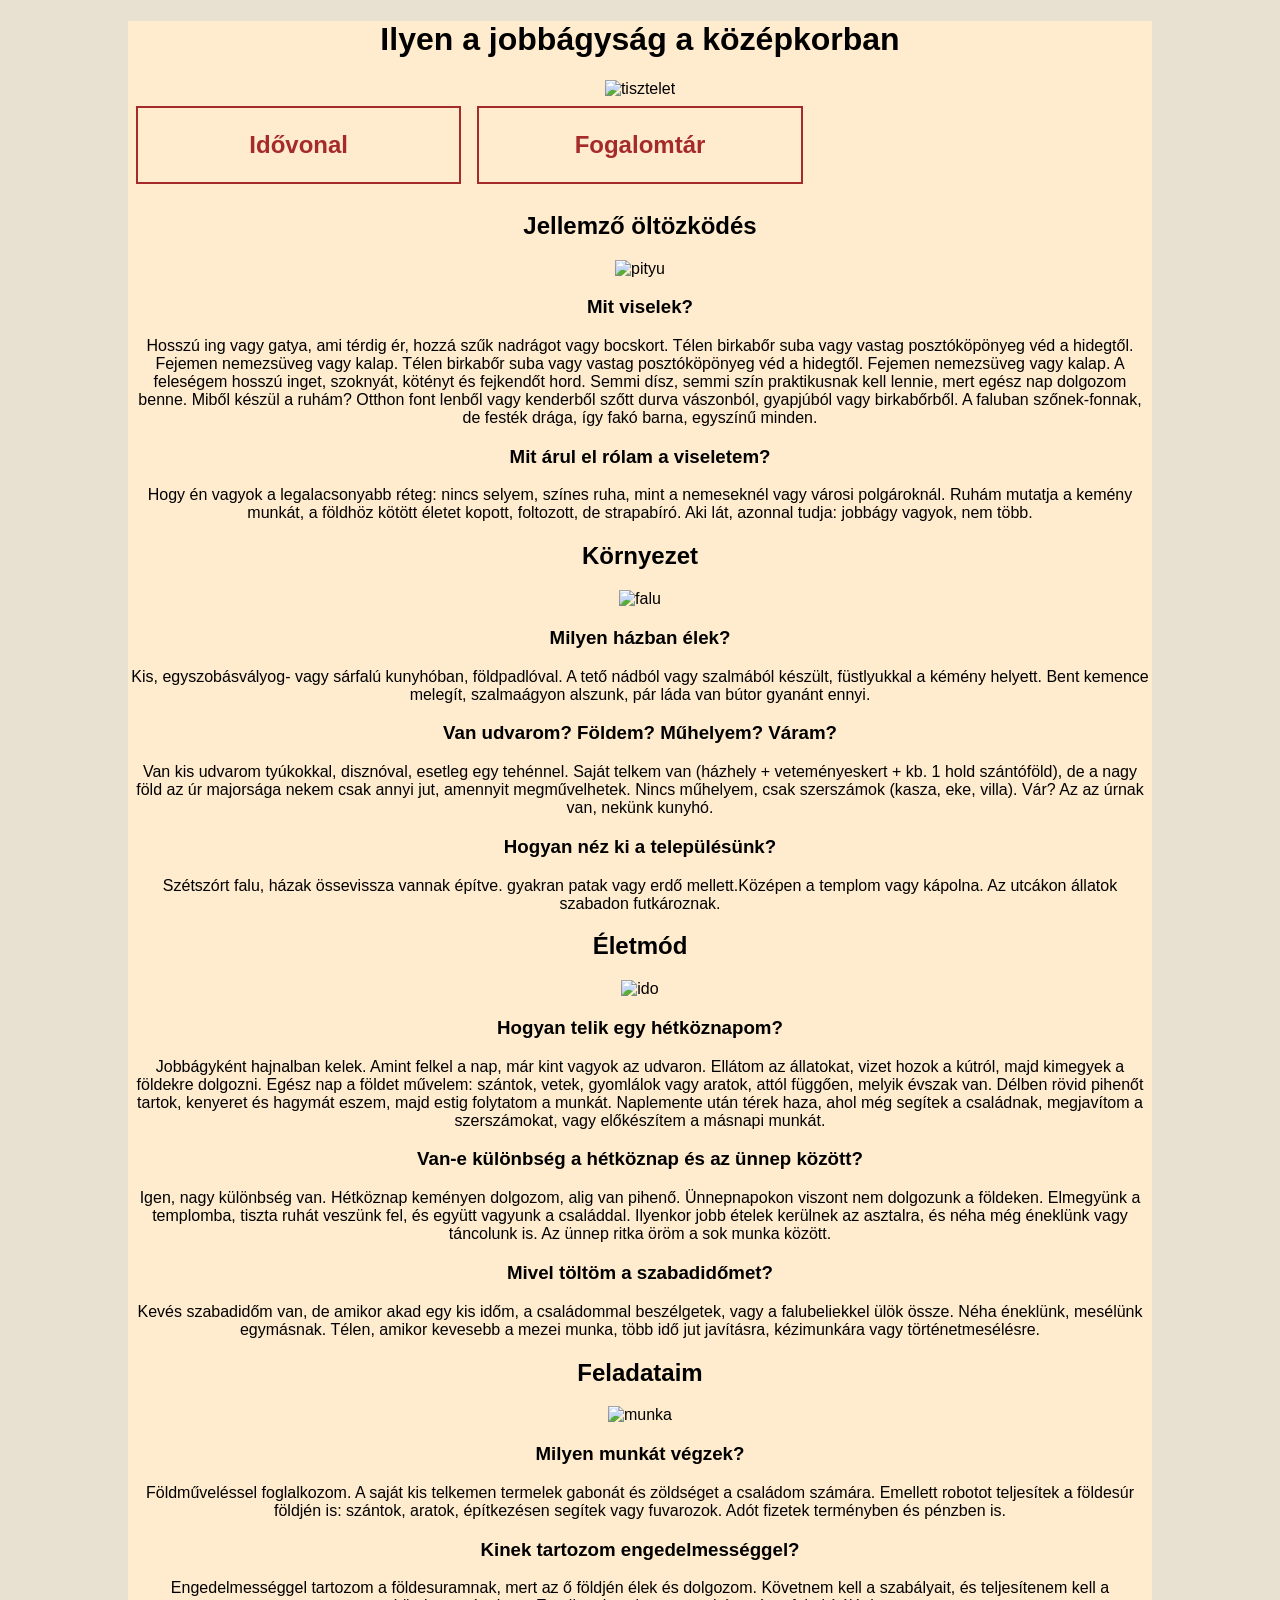
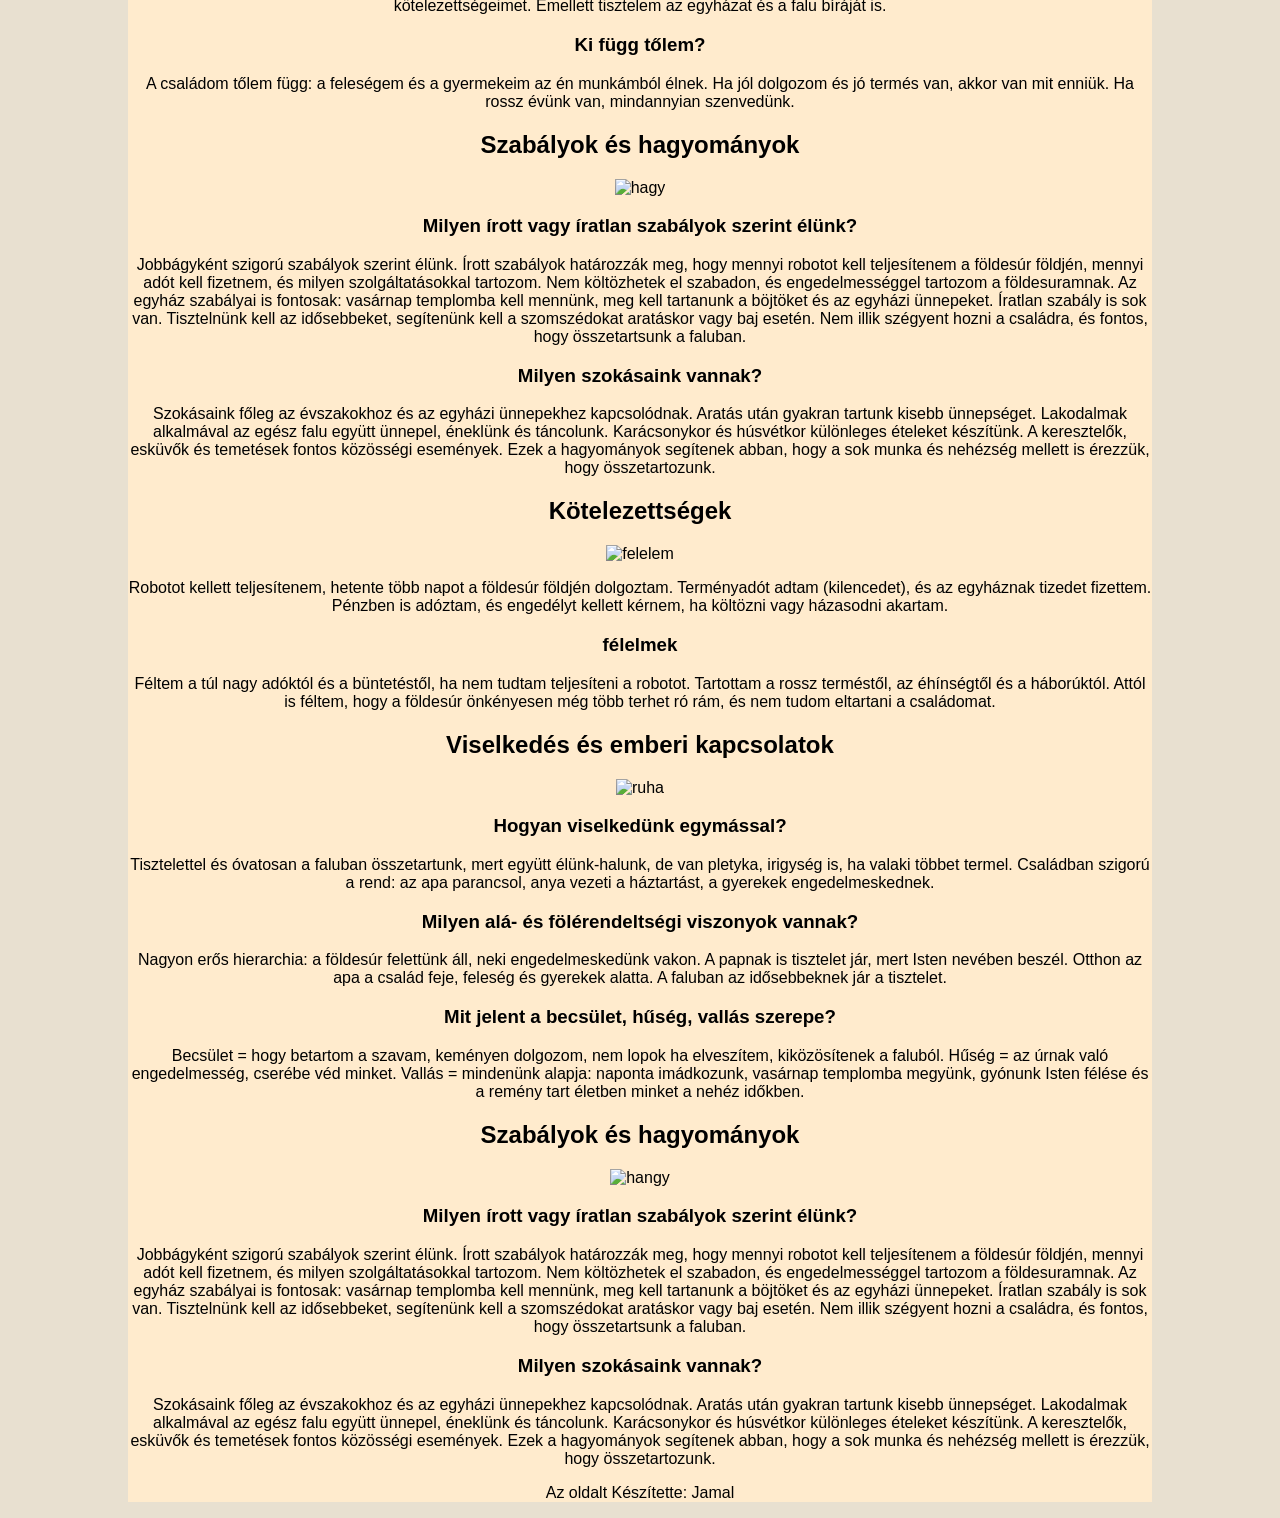
==== index.html @ 69185ce2 "uhuh" ====
<!doctype html>
<html lang="hu">
  <head>
    <meta charset="UTF-8" />
    <meta name="viewport" content="width=device-width, initial-scale=1.0" />
    <title>AndorDorianJamalcsopi</title>
    <link rel="stylesheet" href="menu.css" />
    <link rel="stylesheet" href="formazasok.css" />
    <link rel="stylesheet" href="elrendezes.css" />
  </head>
  <body>
    <main>
      <header>
        <h1>Ilyen a jobbágyság a középkorban</h1>
        <img src="Dorian.kepek/középkori.tisztelet.jpg" alt="tisztelet" />
      </header>
      <nav>
        <a href="idovonal.html">
          <h1>Idővonal</h1>
        </a>
        <a href="fogalomtar.html">
          <h1>Fogalomtár</h1>
        </a>
      </nav>
      <article>
        <div class="Jellemzo oltozkodos">
          <h2>Jellemző öltözködés</h2>
          <div class="viselet_elrend">
            <div class="img">
              <img src="Andor.kepek/Andor.kepek/jobbagy.ruha.png" alt="pityu" />
            </div>
            <div class="szoveg">
              <h3>Mit viselek?</h3>
              <p>
                Hosszú ing vagy gatya, ami térdig ér, hozzá szűk nadrágot vagy
                bocskort. Télen birkabőr suba vagy vastag posztóköpönyeg véd a
                hidegtől. Fejemen nemezsüveg vagy kalap. Télen birkabőr suba
                vagy vastag posztóköpönyeg véd a hidegtől. Fejemen nemezsüveg
                vagy kalap. A feleségem hosszú inget, szoknyát, kötényt és
                fejkendőt hord. Semmi dísz, semmi szín praktikusnak kell lennie,
                mert egész nap dolgozom benne. Miből készül a ruhám? Otthon font
                lenből vagy kenderből szőtt durva vászonból, gyapjúból vagy
                birkabőrből. A faluban szőnek-fonnak, de festék drága, így fakó
                barna, egyszínű minden.
              </p>
              <h3>Mit árul el rólam a viseletem?</h3>
              <p>
                Hogy én vagyok a legalacsonyabb réteg: nincs selyem, színes
                ruha, mint a nemeseknél vagy városi polgároknál. Ruhám mutatja a
                kemény munkát, a földhöz kötött életet kopott, foltozott, de
                strapabíró. Aki lát, azonnal tudja: jobbágy vagyok, nem több.
              </p>
            </div>
          </div>
        </div>
        <div class="Kornyezet">
          <h2>Környezet</h2>
          <div class="kornyezet_elrend">
            <div class="img">
              <img
                src="Andor.kepek/Andor.kepek/középkori.falu.png"
                alt="falu"
              />
            </div>
            <div class="szoveg">
              <h3>Milyen házban élek?</h3>
              <p>
                Kis, egyszobásvályog- vagy sárfalú kunyhóban, földpadlóval. A
                tető nádból vagy szalmából készült, füstlyukkal a kémény
                helyett. Bent kemence melegít, szalmaágyon alszunk, pár láda van
                bútor gyanánt ennyi.
              </p>
              <h3>Van udvarom? Földem? Műhelyem? Váram?</h3>
              <p>
                Van kis udvarom tyúkokkal, disznóval, esetleg egy tehénnel.
                Saját telkem van (házhely + veteményeskert + kb. 1 hold
                szántóföld), de a nagy föld az úr majorsága nekem csak annyi
                jut, amennyit megművelhetek. Nincs műhelyem, csak szerszámok
                (kasza, eke, villa). Vár? Az az úrnak van, nekünk kunyhó.
              </p>
              <h3>Hogyan néz ki a településünk?</h3>
              <p>
                Szétszórt falu, házak össevissza vannak építve. gyakran patak
                vagy erdő mellett.Középen a templom vagy kápolna. Az utcákon
                állatok szabadon futkároznak.
              </p>
            </div>
          </div>
        </div>

        <div class="eletmod">
          <h2>Életmód</h2>

          <div class="elet_elrend">
            <div class="img">
              <img src="Jamal.kepek/szabadido.jpg" alt="ido" />
            </div>
            <div class="szoveg">
              <h3>Hogyan telik egy hétköznapom?</h3>
              <p>
                Jobbágyként hajnalban kelek. Amint felkel a nap, már kint vagyok
                az udvaron. Ellátom az állatokat, vizet hozok a kútról, majd
                kimegyek a földekre dolgozni. Egész nap a földet művelem:
                szántok, vetek, gyomlálok vagy aratok, attól függően, melyik
                évszak van. Délben rövid pihenőt tartok, kenyeret és hagymát
                eszem, majd estig folytatom a munkát. Naplemente után térek
                haza, ahol még segítek a családnak, megjavítom a szerszámokat,
                vagy előkészítem a másnapi munkát.
              </p>

              <h3>Van-e különbség a hétköznap és az ünnep között?</h3>
              <p>
                Igen, nagy különbség van. Hétköznap keményen dolgozom, alig van
                pihenő. Ünnepnapokon viszont nem dolgozunk a földeken. Elmegyünk
                a templomba, tiszta ruhát veszünk fel, és együtt vagyunk a
                családdal. Ilyenkor jobb ételek kerülnek az asztalra, és néha
                még éneklünk vagy táncolunk is. Az ünnep ritka öröm a sok munka
                között.
              </p>
              <h3>Mivel töltöm a szabadidőmet?</h3>
              <p>
                Kevés szabadidőm van, de amikor akad egy kis időm, a családommal
                beszélgetek, vagy a falubeliekkel ülök össze. Néha éneklünk,
                mesélünk egymásnak. Télen, amikor kevesebb a mezei munka, több
                idő jut javításra, kézimunkára vagy történetmesélésre.
              </p>
            </div>
          </div>
        </div>
        <div class="Feladataim">
          <h2>Feladataim</h2>
          <div class="feladat_elrend">
            <div class="img">
              <img src="Jamal.kepek/munka.jpg" alt="munka" />
            </div>
            <div class="szoveg">
              <h3>Milyen munkát végzek?</h3>
              <p>
                Földműveléssel foglalkozom. A saját kis telkemen termelek
                gabonát és zöldséget a családom számára. Emellett robotot
                teljesítek a földesúr földjén is: szántok, aratok, építkezésen
                segítek vagy fuvarozok. Adót fizetek terményben és pénzben is.
              </p>
              <h3>Kinek tartozom engedelmességgel?</h3>
              <p>
                Engedelmességgel tartozom a földesuramnak, mert az ő földjén
                élek és dolgozom. Követnem kell a szabályait, és teljesítenem
                kell a kötelezettségeimet. Emellett tisztelem az egyházat és a
                falu bíráját is.
              </p>
              <h3>Ki függ tőlem?</h3>
              <p>
                A családom tőlem függ: a feleségem és a gyermekeim az én
                munkámból élnek. Ha jól dolgozom és jó termés van, akkor van mit
                enniük. Ha rossz évünk van, mindannyian szenvedünk.
              </p>
            </div>
          </div>
        </div>
        <div class="Unnepek">
          <h2>Szabályok és hagyományok</h2>
          <div class="unnep_elrend">
            <div class="img">
              <img src="Jamal.kepek/unnepihagyomány.jpg" alt="hagy" />
            </div>
            <div class="szoveg">
              <h3>Milyen írott vagy íratlan szabályok szerint élünk?</h3>
              <p>
                Jobbágyként szigorú szabályok szerint élünk. Írott szabályok
                határozzák meg, hogy mennyi robotot kell teljesítenem a földesúr
                földjén, mennyi adót kell fizetnem, és milyen szolgáltatásokkal
                tartozom. Nem költözhetek el szabadon, és engedelmességgel
                tartozom a földesuramnak. Az egyház szabályai is fontosak:
                vasárnap templomba kell mennünk, meg kell tartanunk a böjtöket
                és az egyházi ünnepeket. Íratlan szabály is sok van. Tisztelnünk
                kell az idősebbeket, segítenünk kell a szomszédokat aratáskor
                vagy baj esetén. Nem illik szégyent hozni a családra, és fontos,
                hogy összetartsunk a faluban.
              </p>
              <h3>Milyen szokásaink vannak?</h3>
              <p>
                Szokásaink főleg az évszakokhoz és az egyházi ünnepekhez
                kapcsolódnak. Aratás után gyakran tartunk kisebb ünnepséget.
                Lakodalmak alkalmával az egész falu együtt ünnepel, éneklünk és
                táncolunk. Karácsonykor és húsvétkor különleges ételeket
                készítünk. A keresztelők, esküvők és temetések fontos közösségi
                események. Ezek a hagyományok segítenek abban, hogy a sok munka
                és nehézség mellett is érezzük, hogy összetartozunk.
              </p>
            </div>
          </div>
        </div>
        <div class="Kotelezettsegek es felelmek">
          <h2>Kötelezettségek</h2>
          <div class="kotelezet_elrend">
            <div class="img">
              <img src="Dorian.kepek/felelem2.png" alt="felelem" />
            </div>
            <div class="szoveg">
              <p>
                Robotot kellett teljesítenem, hetente több napot a földesúr
                földjén dolgoztam. Terményadót adtam (kilencedet), és az
                egyháznak tizedet fizettem. Pénzben is adóztam, és engedélyt
                kellett kérnem, ha költözni vagy házasodni akartam.
              </p>
              <h3>félelmek</h3>
              <p>
                Féltem a túl nagy adóktól és a büntetéstől, ha nem tudtam
                teljesíteni a robotot. Tartottam a rossz terméstől, az
                éhínségtől és a háborúktól. Attól is féltem, hogy a földesúr
                önkényesen még több terhet ró rám, és nem tudom eltartani a
                családomat.
              </p>
            </div>
          </div>
        </div>
        <div class="Viselkedes es emberi kapcsolatok">
          <h2>Viselkedés és emberi kapcsolatok</h2>
          <div class="viselet_elrend">
            <div class="img">
              <img src="Andor.kepek/Andor.kepek/" alt="ruha" />
            </div>
            <div class="szoveg">
              <h3>Hogyan viselkedünk egymással?</h3>
              <p>
                Tisztelettel és óvatosan a faluban összetartunk, mert együtt
                élünk-halunk, de van pletyka, irigység is, ha valaki többet
                termel. Családban szigorú a rend: az apa parancsol, anya vezeti
                a háztartást, a gyerekek engedelmeskednek.
              </p>
              <h3>Milyen alá- és fölérendeltségi viszonyok vannak?</h3>
              <p>
                Nagyon erős hierarchia: a földesúr felettünk áll, neki
                engedelmeskedünk vakon. A papnak is tisztelet jár, mert Isten
                nevében beszél. Otthon az apa a család feje, feleség és gyerekek
                alatta. A faluban az idősebbeknek jár a tisztelet.
              </p>
              <h3>Mit jelent a becsület, hűség, vallás szerepe?</h3>
              <p>
                Becsület = hogy betartom a szavam, keményen dolgozom, nem lopok
                ha elveszítem, kiközösítenek a faluból. Hűség = az úrnak való
                engedelmesség, cserébe véd minket. Vallás = mindenünk alapja:
                naponta imádkozunk, vasárnap templomba megyünk, gyónunk Isten
                félése és a remény tart életben minket a nehéz időkben.
              </p>
            </div>
          </div>
        </div>
        <div class="Szabalyok es hagyomanyok">
          <h2>Szabályok és hagyományok</h2>
          <div class="szabaly_elrend">
            <div class="img">
              <img src="Jamal.kepek/unnepihagyomány.jpg" alt="hangy" />
            </div>
            <div class="szoveg">
              <h3>Milyen írott vagy íratlan szabályok szerint élünk?</h3>
              <p>
                Jobbágyként szigorú szabályok szerint élünk. Írott szabályok
                határozzák meg, hogy mennyi robotot kell teljesítenem a földesúr
                földjén, mennyi adót kell fizetnem, és milyen szolgáltatásokkal
                tartozom. Nem költözhetek el szabadon, és engedelmességgel
                tartozom a földesuramnak. Az egyház szabályai is fontosak:
                vasárnap templomba kell mennünk, meg kell tartanunk a böjtöket
                és az egyházi ünnepeket. Íratlan szabály is sok van. Tisztelnünk
                kell az idősebbeket, segítenünk kell a szomszédokat aratáskor
                vagy baj esetén. Nem illik szégyent hozni a családra, és fontos,
                hogy összetartsunk a faluban.
              </p>
              <h3>Milyen szokásaink vannak?</h3>
              <p>
                Szokásaink főleg az évszakokhoz és az egyházi ünnepekhez
                kapcsolódnak. Aratás után gyakran tartunk kisebb ünnepséget.
                Lakodalmak alkalmával az egész falu együtt ünnepel, éneklünk és
                táncolunk. Karácsonykor és húsvétkor különleges ételeket
                készítünk. A keresztelők, esküvők és temetések fontos közösségi
                események. Ezek a hagyományok segítenek abban, hogy a sok munka
                és nehézség mellett is érezzük, hogy összetartozunk.
              </p>
            </div>
          </div>
        </div>
      </article>
      <footer>
        <p>Az oldalt Készítette: Jamal</p>
      </footer>
    </main>
  </body>
</html>
---- menu.css ----
/*  menüpontok és a navigáció formázása */
nav {
    display:grid;
    grid-template-columns: 1fr 1fr 1fr;
    border: 20px;
    margin: auto;
    border-radius: 15px;
}

a{border: 2px solid brown;
text-decoration: none;
margin: 8px;
color: brown;
padding: 3px;}
---- formazasok.css ----
main {
    background-color:blanchedalmond;
    font-family: Arial, Helvetica, sans-serif;
    border: 20px;
    text-align: center;
    max-width: 80%;
    margin: auto;
}


img {width: 80%;
max-width: 300px;}
---- elrendezes.css ----
* {
    box-sizing: border-box;
}

body {
    background: #e8e0d0;
    font-family: "Georgia", serif;
    margin: 0;
    padding: 0;
}

.container {
    width: 900px;
    margin: 20px auto;
    background: #efe4cf;
    border: 3px solid #a33;
    padding: 10px;
}

.header {
    text-align: center;
    border: 2px solid #a33;
    padding: 10px;
    margin-bottom: 10px;
}

.header h1 {
    font-size: 26px;
    margin: 10px 0;
}

.banner img {
    width: 100%;
    border: 2px solid #a33;
}

.nav {
    text-align: center;
    margin: 10px 0;
}

.nav a {
    margin: 0 15px;
    text-decoration: none;
    color: black;
    font-weight: bold;
}

.section {
    border: 2px solid #a33;
    padding: 10px;
    margin: 15px 0;
}

.section h2 {
    border: 2px solid #a33;
    padding: 5px;
    background: #f5ead6;
}

.content-box {
    display: flex;
    gap: 15px;
    border: 2px solid #a33;
    padding: 10px;
    margin-top: 10px;
}


.content-box img {
    width: 200px;
    border: 2px solid #a33;
}


.text {
    flex: 1;
    border: 2px solid #a33;
    padding: 10px;
    background: #f5ead6;
}

.footer {
    border: 2px solid #a33;
    padding: 5px;
    font-size: 12px;
}

img {
    margin: auto;
    border: 10px;
}
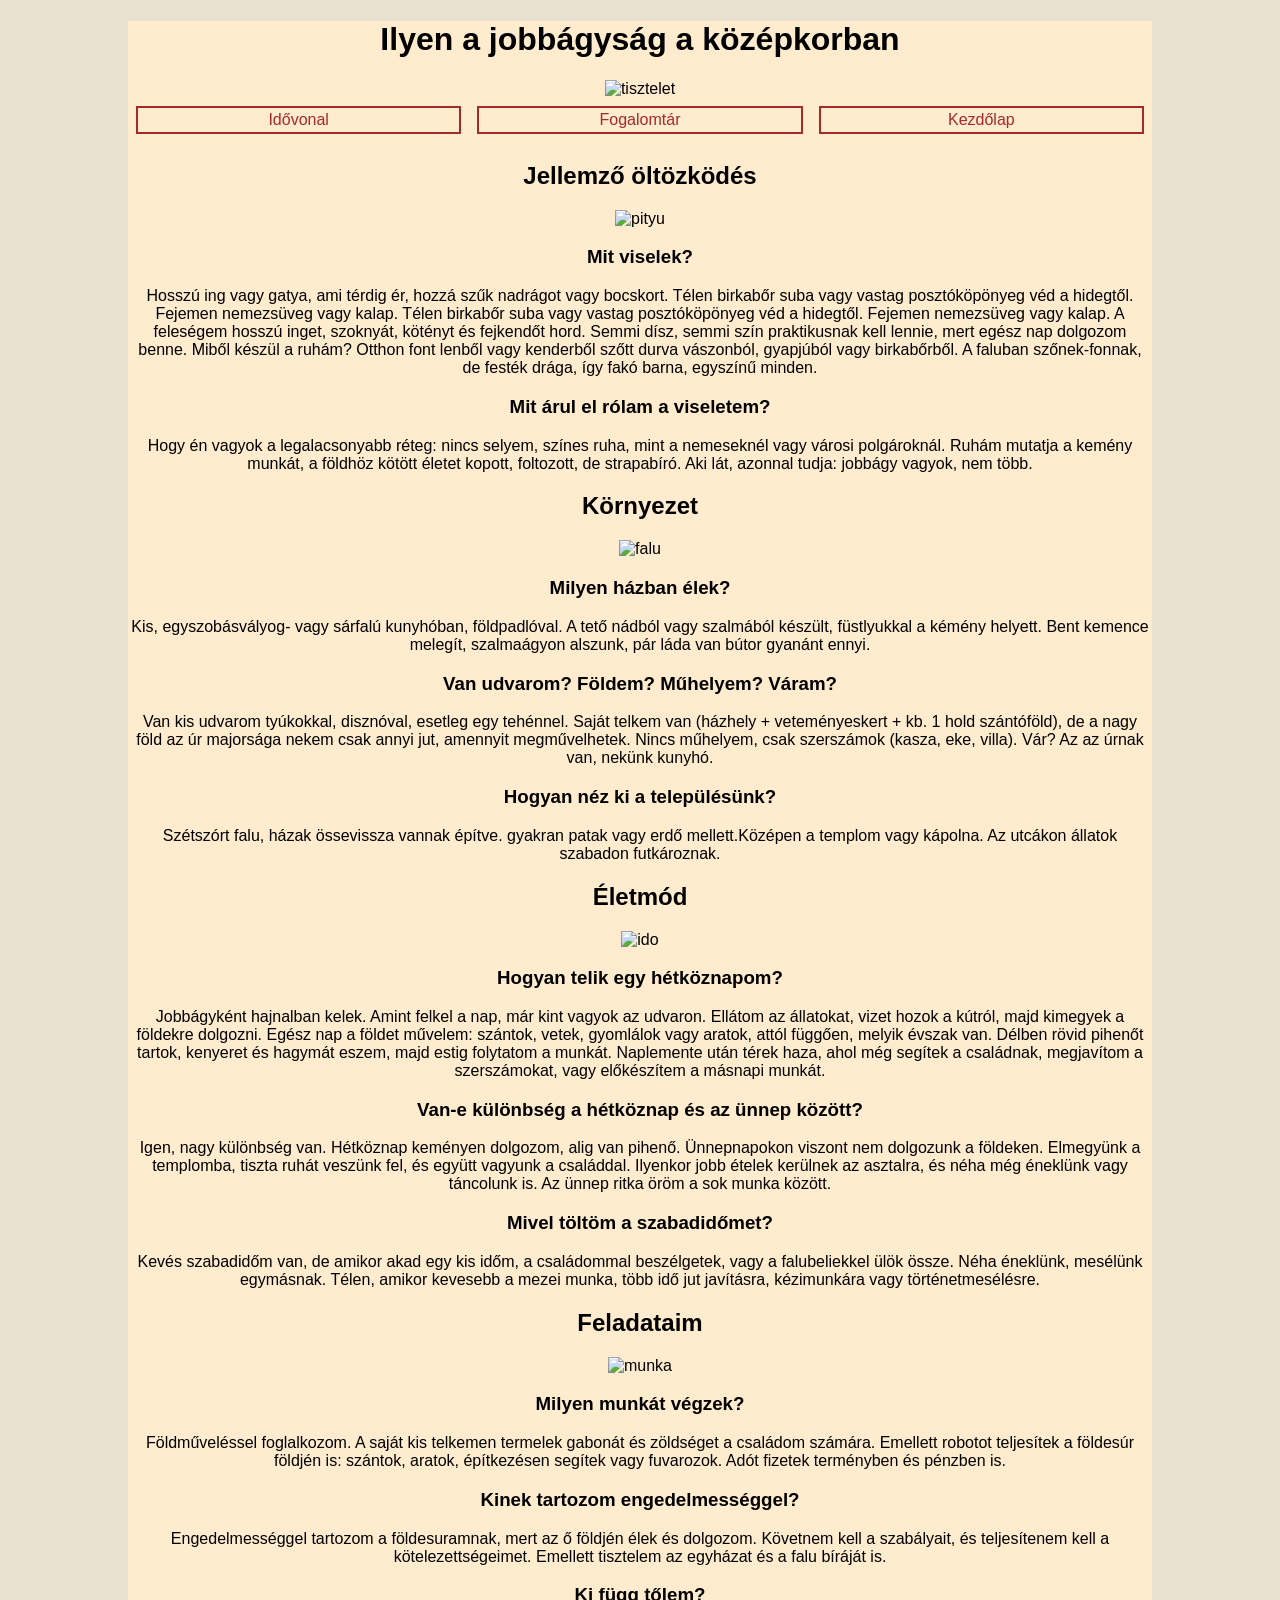
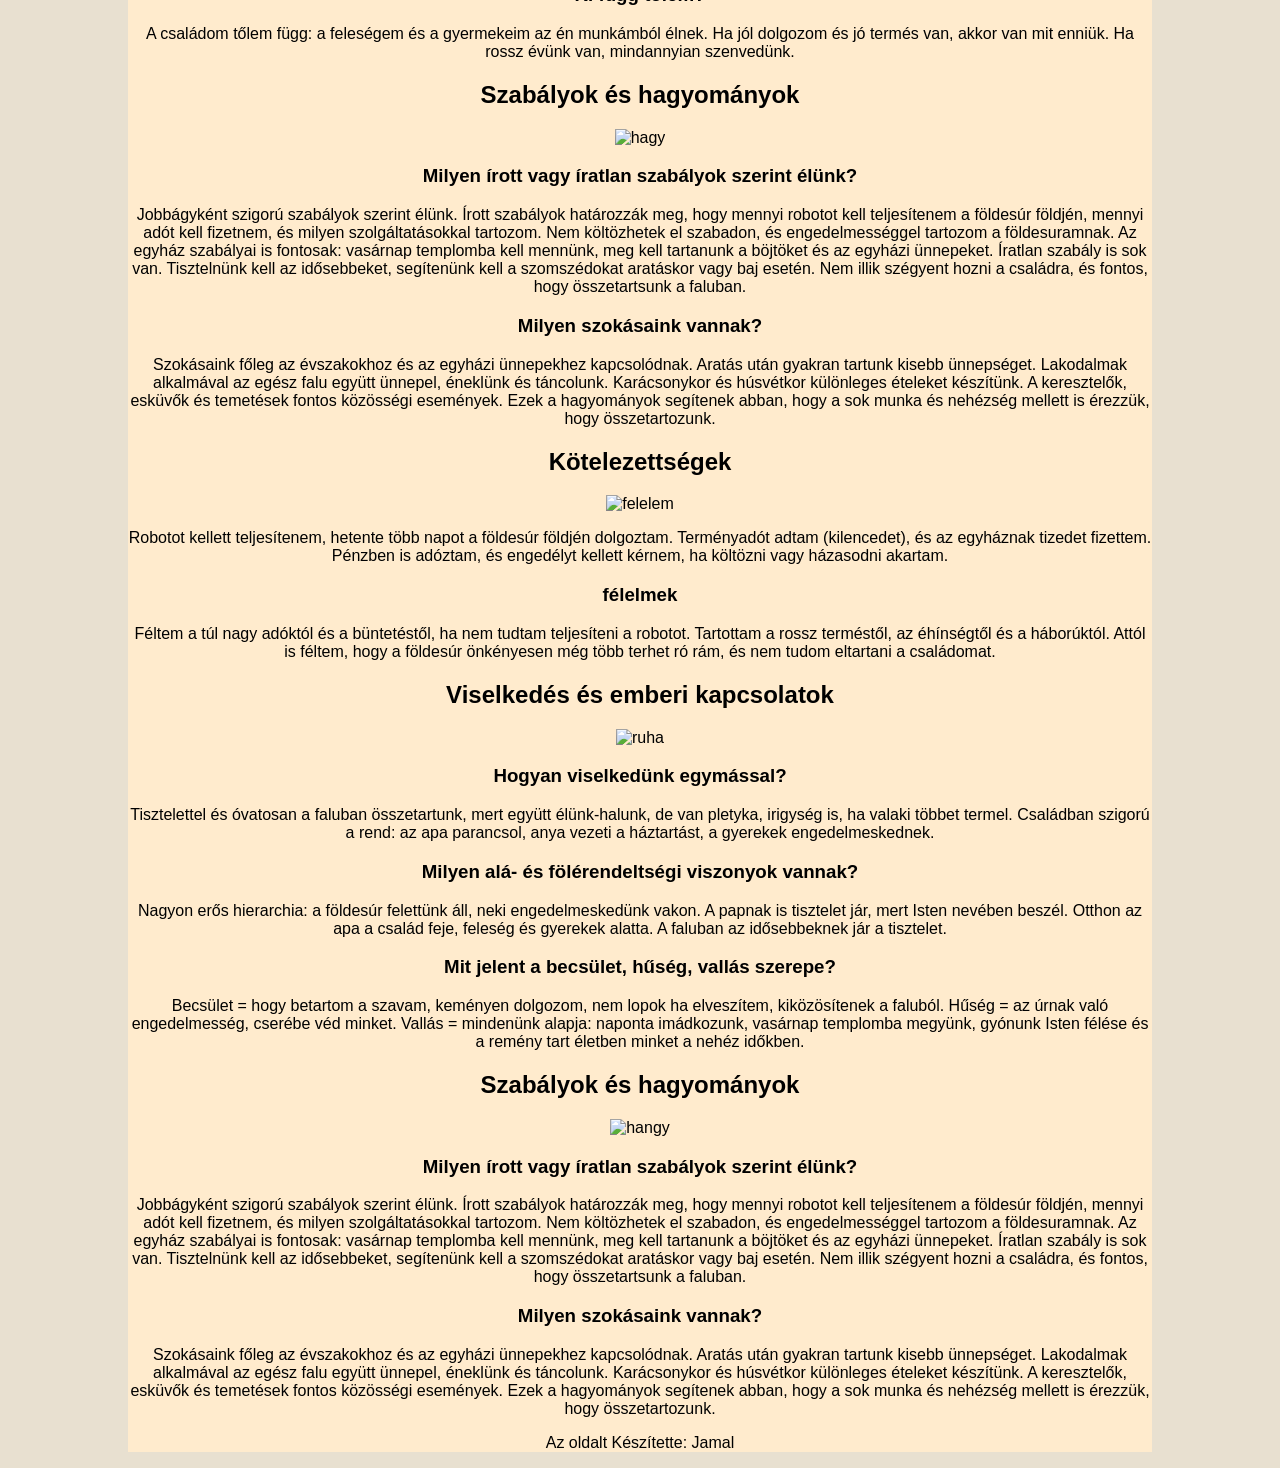
==== commit 21c7b46f: "Merge branch 'main' of https://github.com/andorvok/kozepkor_csoportmunka_9_2026" ====
--- a/index.html
+++ b/index.html
@@ -16,11 +16,12 @@
       </header>
       <nav>
         <a href="idovonal.html">
-          <h1>Idővonal</h1>
+          Idővonal
         </a>
         <a href="fogalomtar.html">
-          <h1>Fogalomtár</h1>
+          Fogalomtár
         </a>
+        <a href="index.html">Kezdőlap</a>
       </nav>
       <article>
         <div class="Jellemzo oltozkodos">
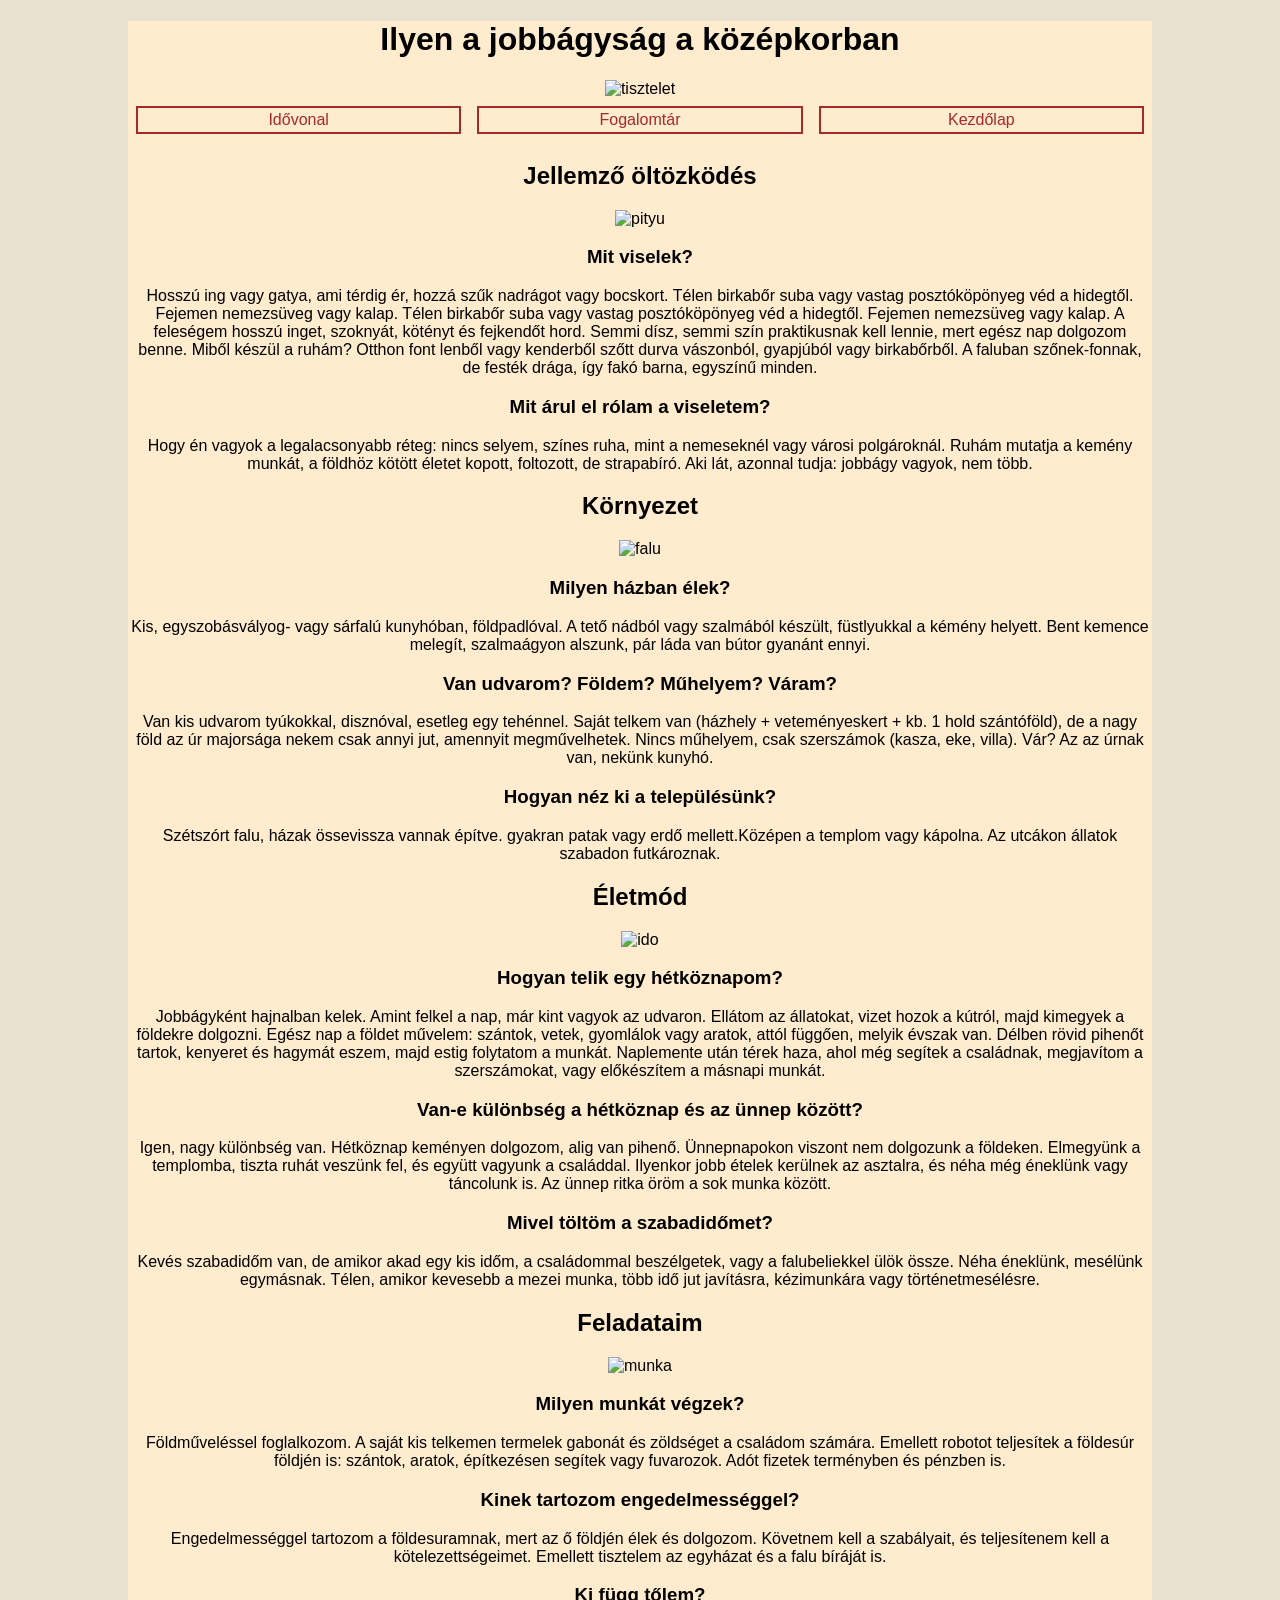
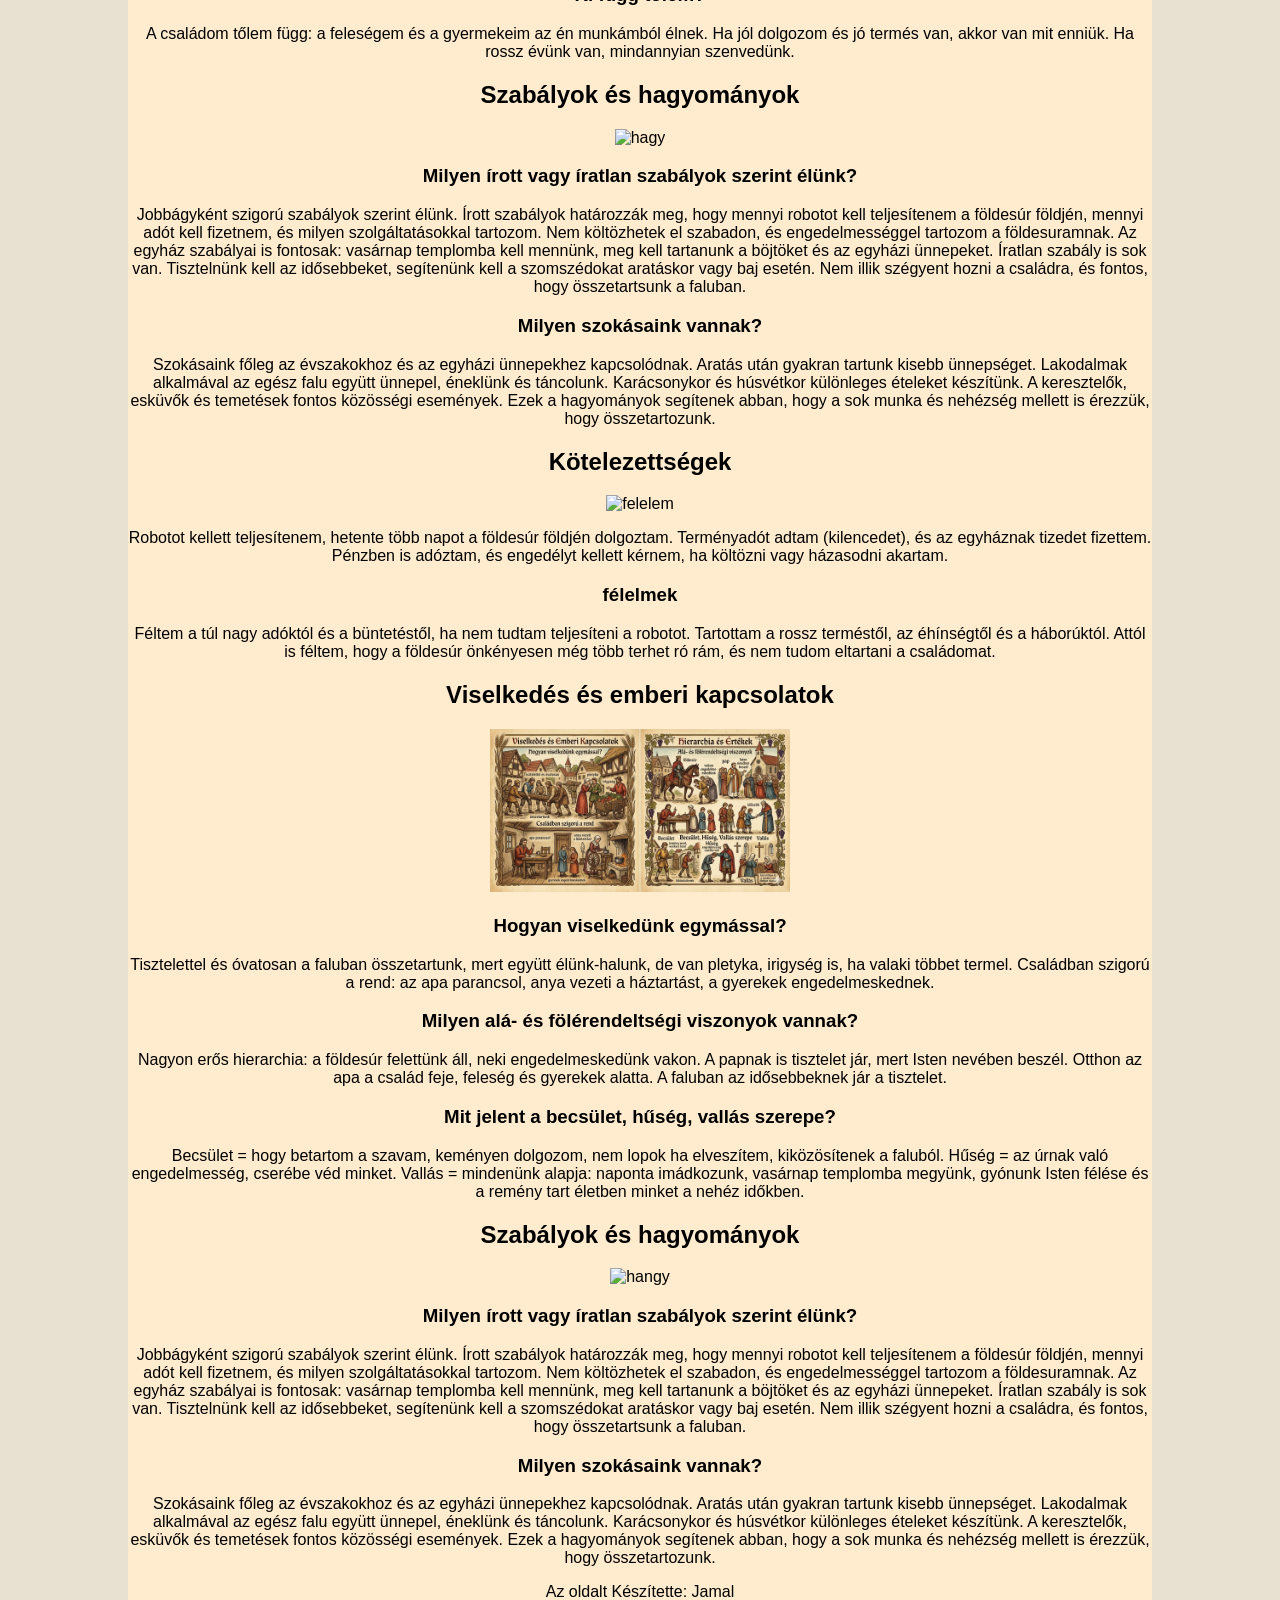
==== commit 4c1e286b: "kép változott" ====
--- a/index.html
+++ b/index.html
@@ -219,7 +219,7 @@
           <h2>Viselkedés és emberi kapcsolatok</h2>
           <div class="viselet_elrend">
             <div class="img">
-              <img src="Andor.kepek/Andor.kepek/" alt="ruha" />
+              <img src="Andor.kepek/Andor.kepek/unnamed.jpg" alt="social" />
             </div>
             <div class="szoveg">
               <h3>Hogyan viselkedünk egymással?</h3>
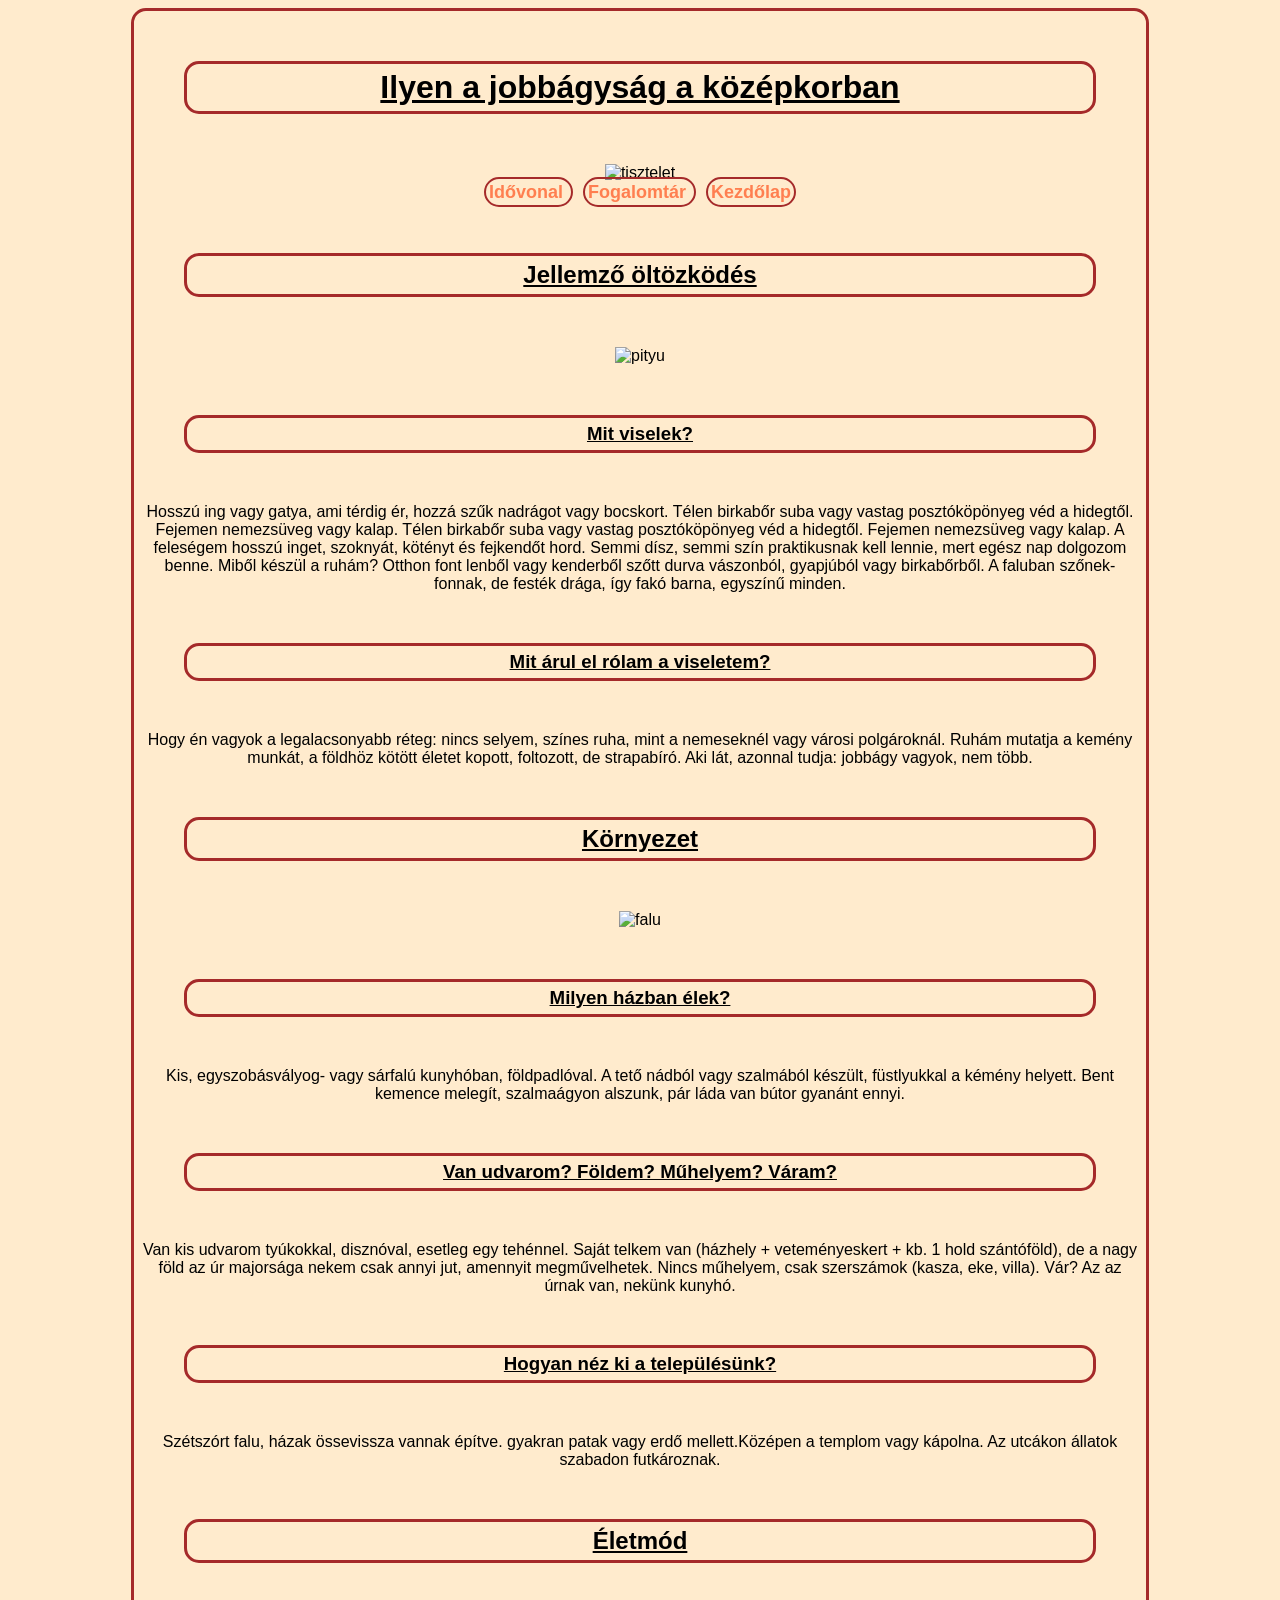
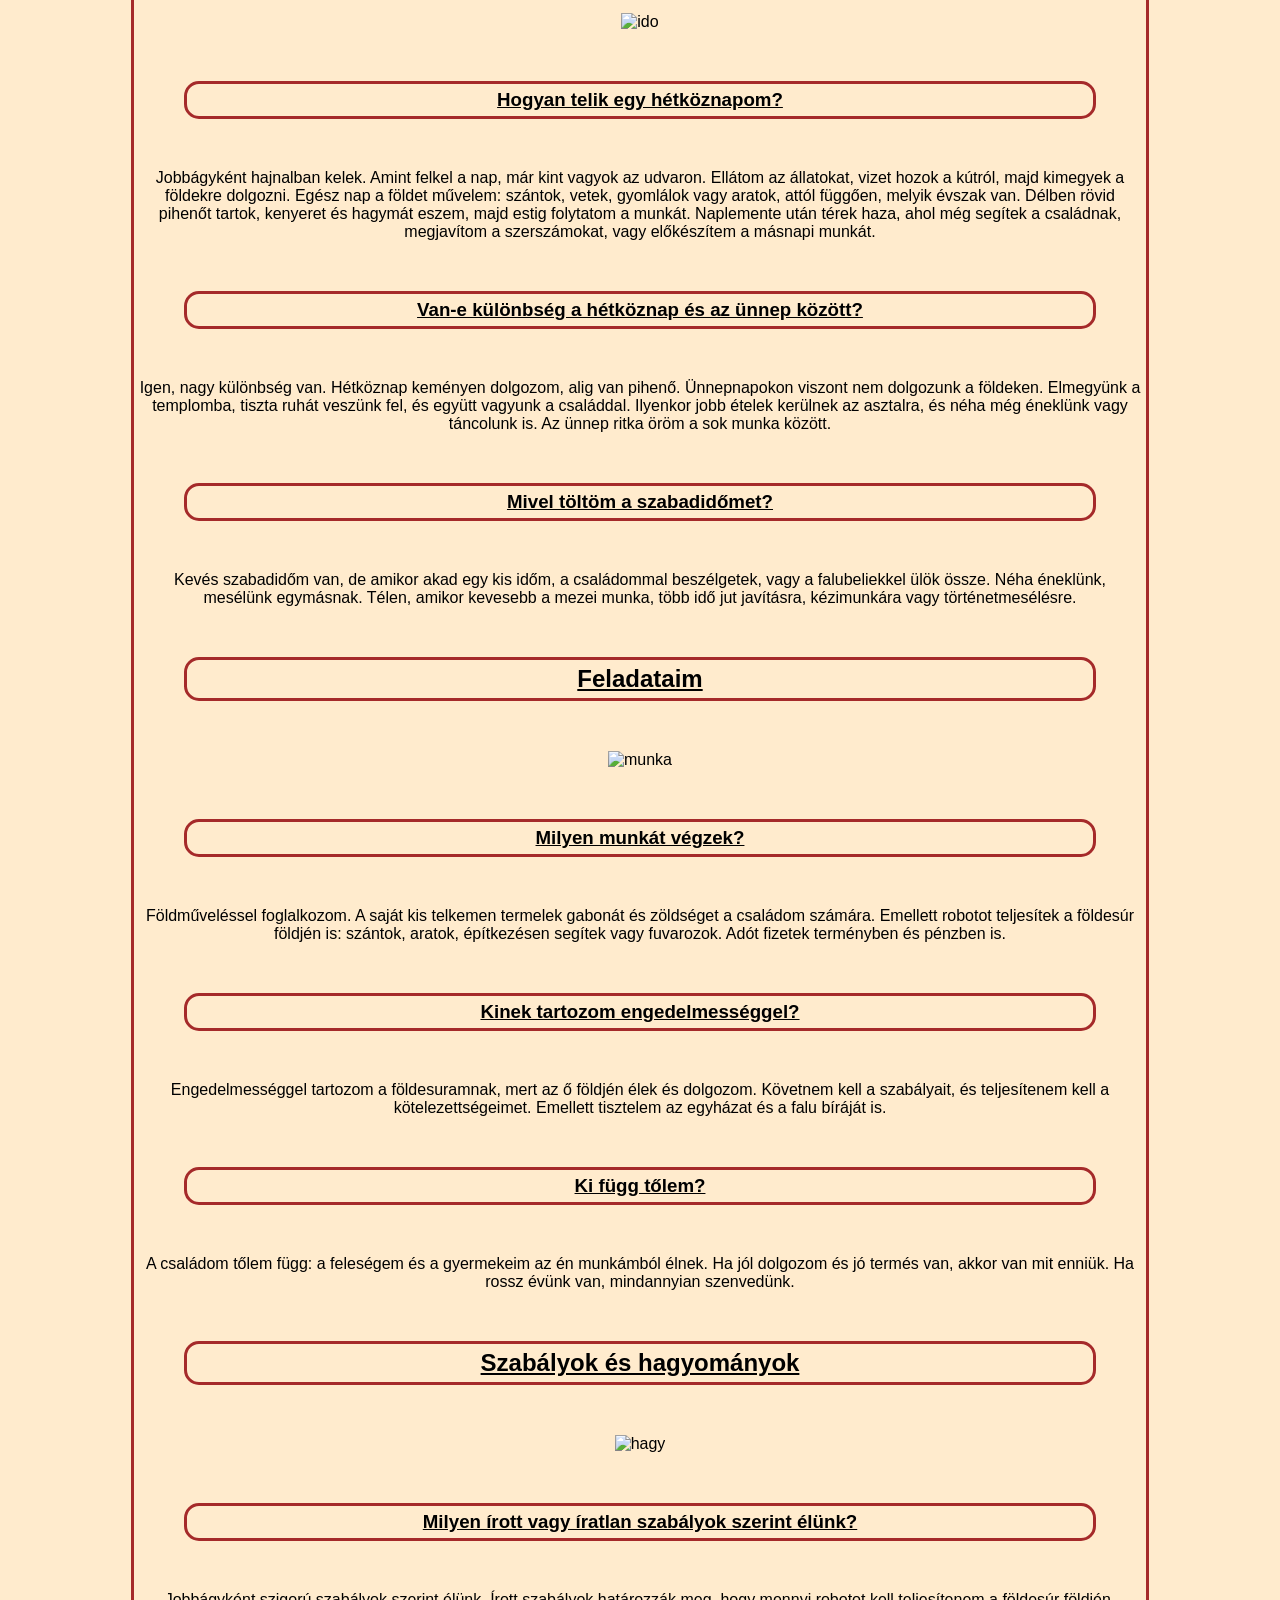
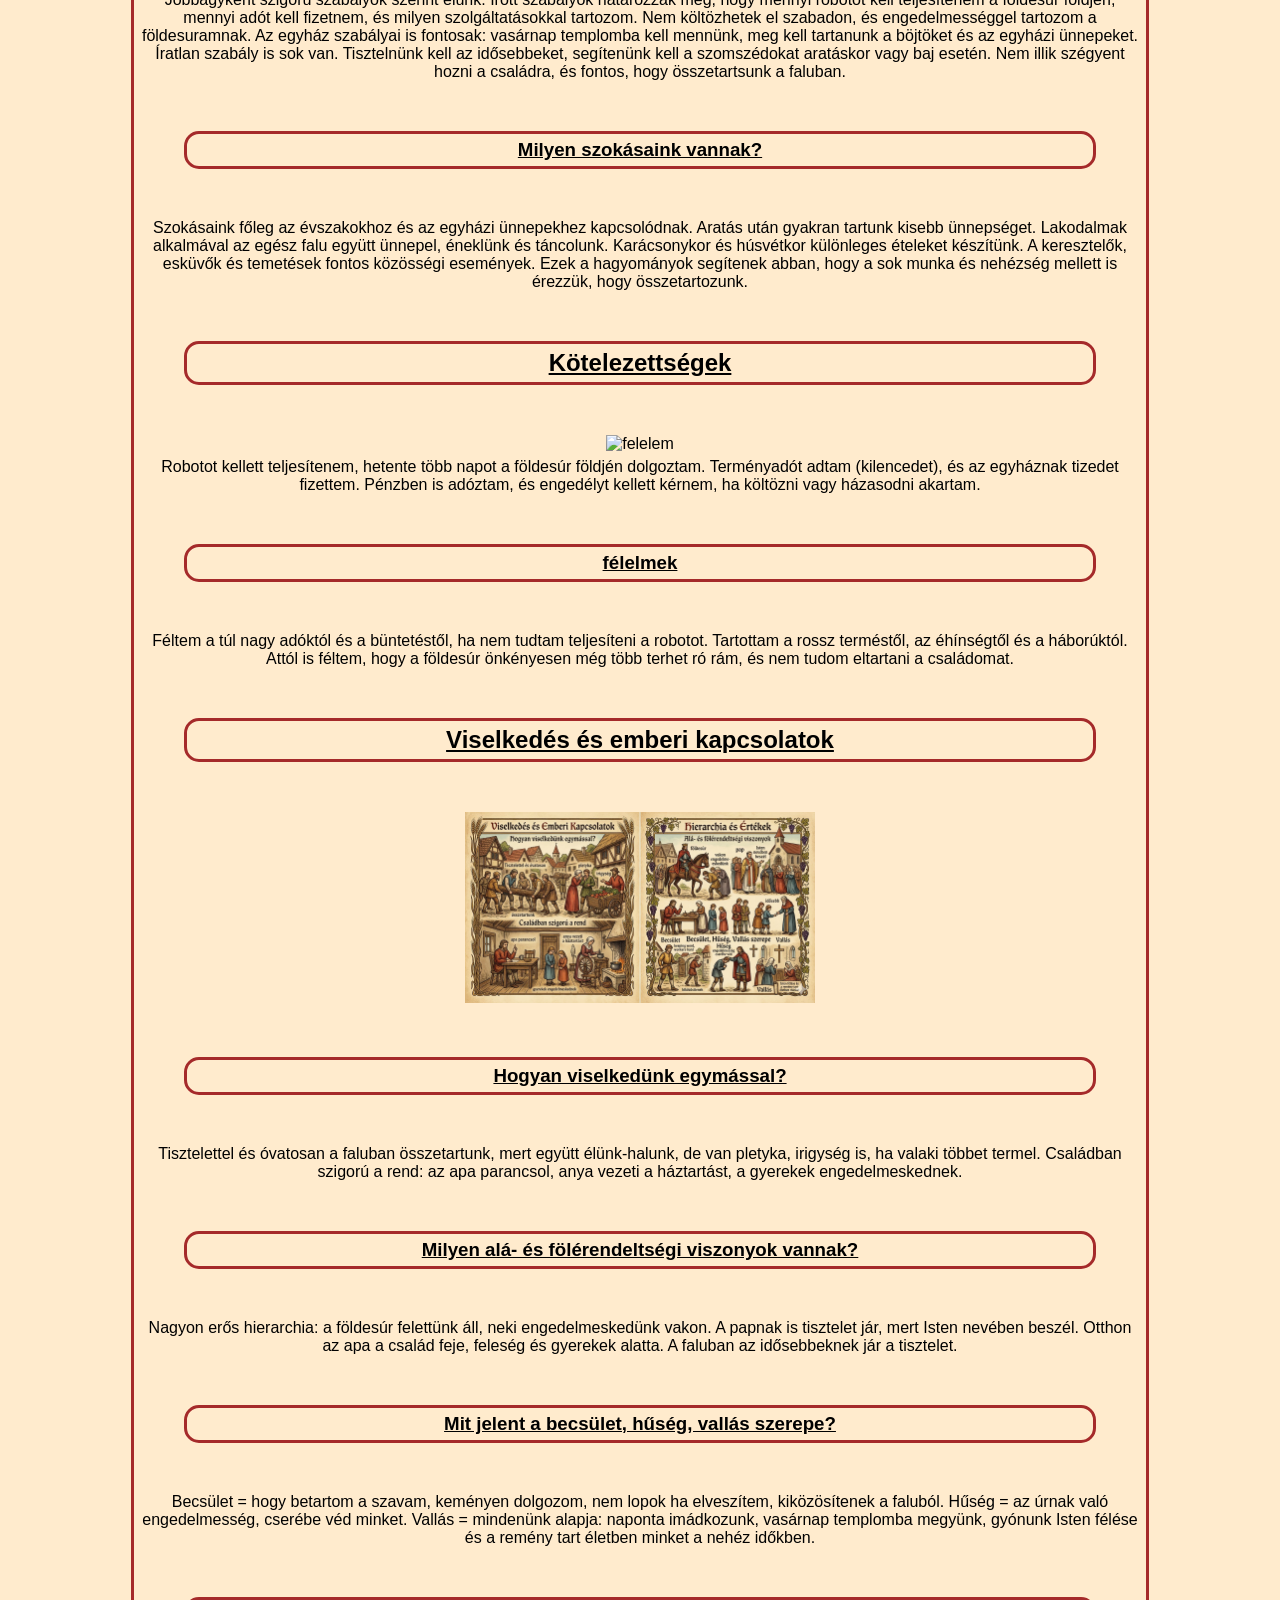
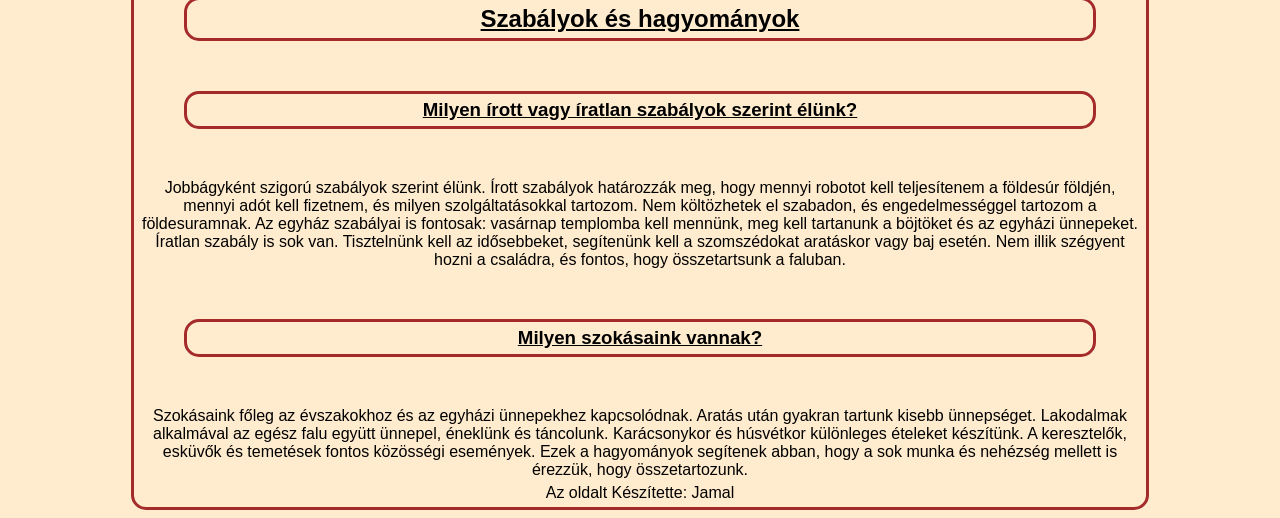
==== commit 40f76805: "sziasztok" ====
--- a/index.html
+++ b/index.html
@@ -251,7 +251,7 @@
           <h2>Szabályok és hagyományok</h2>
           <div class="szabaly_elrend">
             <div class="img">
-              <img src="Jamal.kepek/unnepihagyomány.jpg" alt="hangy" />
+            
             </div>
             <div class="szoveg">
               <h3>Milyen írott vagy íratlan szabályok szerint élünk?</h3>
--- a/menu.css
+++ b/menu.css
@@ -1,14 +1,13 @@
 /*  menüpontok és a navigáció formázása */
-nav {
-    display:grid;
-    grid-template-columns: 1fr 1fr 1fr;
-    border: 20px;
-    margin: auto;
-    border-radius: 15px;
-}
+    
+
 
 a{border: 2px solid brown;
 text-decoration: none;
-margin: 8px;
-color: brown;
-padding: 3px;}+margin: 5px;
+color:coral;
+padding: 3px;
+border-radius: 15px;
+font-size: large;
+font-family: 'Segoe UI', Tahoma, Geneva, Verdana, sans-serif;
+font-weight: bold;}
--- a/formazasok.css
+++ b/formazasok.css
@@ -1,16 +1,19 @@
 main {
     background-color:blanchedalmond;
-    font-family: Arial, Helvetica, sans-serif;
-    border: 20px;
+    font-family: 'Segoe UI', Tahoma, Geneva, Verdana, sans-serif;
+    border: 3px solid brown;
     text-align: center;
     max-width: 80%;
     margin: auto;
+    border-radius: 15px;
 }
 
+img {width: 80%;
+max-width: 350px;}
 
-img {width: 80%;
-max-width: 300px;}
+body{background-color: blanchedalmond;}
 
 
 
 
+
--- a/elrendezes.css
+++ b/elrendezes.css
@@ -1,92 +1,21 @@
-* {
-    box-sizing: border-box;
-}
+p{margin: 5px;
+font-family: Arial, Helvetica, sans-serif;}
 
-body {
-    background: #e8e0d0;
-    font-family: "Georgia", serif;
-    margin: 0;
-    padding: 0;
-}
+h1{text-decoration:underline;
+border:solid brown;
+margin:50px;
+padding:5px;
+border-radius: 15px;}
 
-.container {
-    width: 900px;
-    margin: 20px auto;
-    background: #efe4cf;
-    border: 3px solid #a33;
-    padding: 10px;
-}
+h2{text-decoration:underline;
+border:solid brown;
+margin:50px;
+padding:5px;
+border-radius: 15px;}
 
-.header {
-    text-align: center;
-    border: 2px solid #a33;
-    padding: 10px;
-    margin-bottom: 10px;
-}
-
-.header h1 {
-    font-size: 26px;
-    margin: 10px 0;
-}
-
-.banner img {
-    width: 100%;
-    border: 2px solid #a33;
-}
-
-.nav {
-    text-align: center;
-    margin: 10px 0;
-}
-
-.nav a {
-    margin: 0 15px;
-    text-decoration: none;
-    color: black;
-    font-weight: bold;
-}
-
-.section {
-    border: 2px solid #a33;
-    padding: 10px;
-    margin: 15px 0;
-}
-
-.section h2 {
-    border: 2px solid #a33;
-    padding: 5px;
-    background: #f5ead6;
-}
-
-.content-box {
-    display: flex;
-    gap: 15px;
-    border: 2px solid #a33;
-    padding: 10px;
-    margin-top: 10px;
-}
-
-
-.content-box img {
-    width: 200px;
-    border: 2px solid #a33;
-}
-
-
-.text {
-    flex: 1;
-    border: 2px solid #a33;
-    padding: 10px;
-    background: #f5ead6;
-}
-
-.footer {
-    border: 2px solid #a33;
-    padding: 5px;
-    font-size: 12px;
-}
-
-img {
-    margin: auto;
-    border: 10px;
+h3{text-decoration:underline;
+border:solid brown;
+padding:5px;
+margin:50px;
+border-radius: 15px;
 }
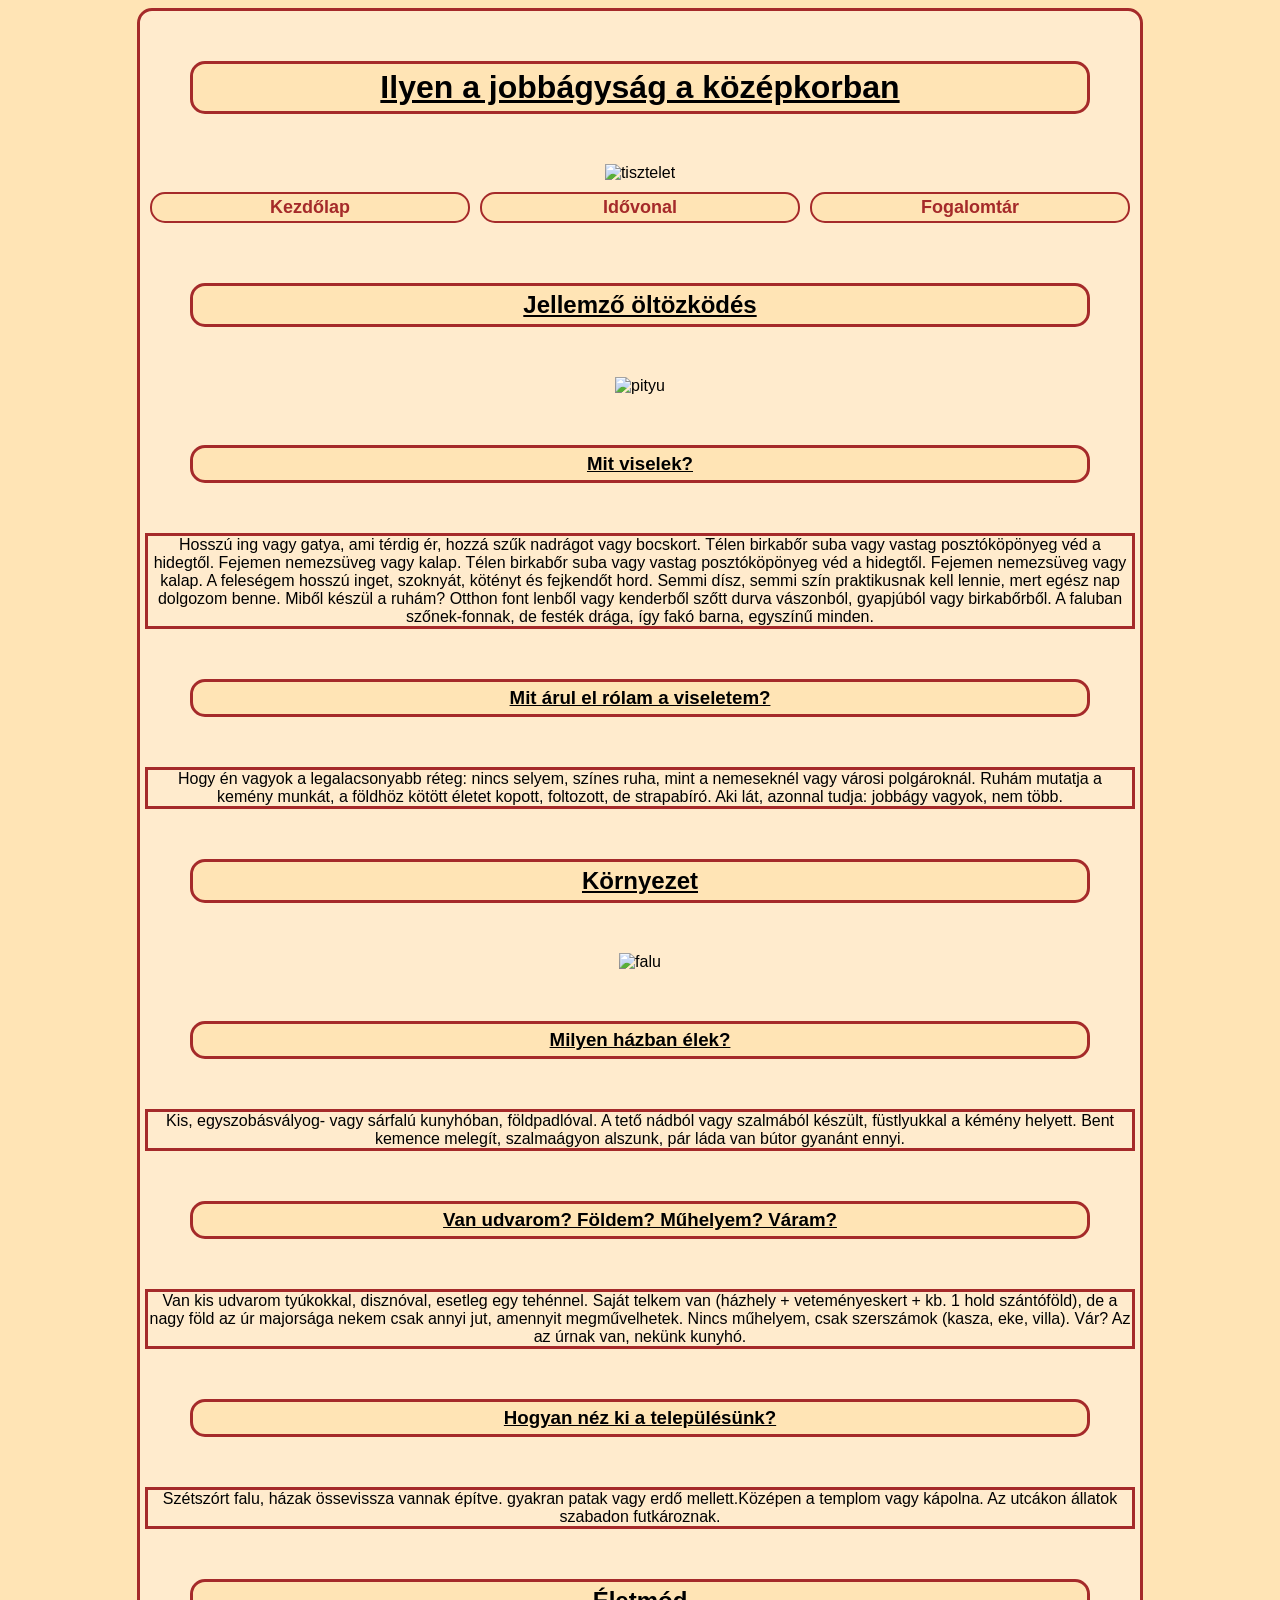
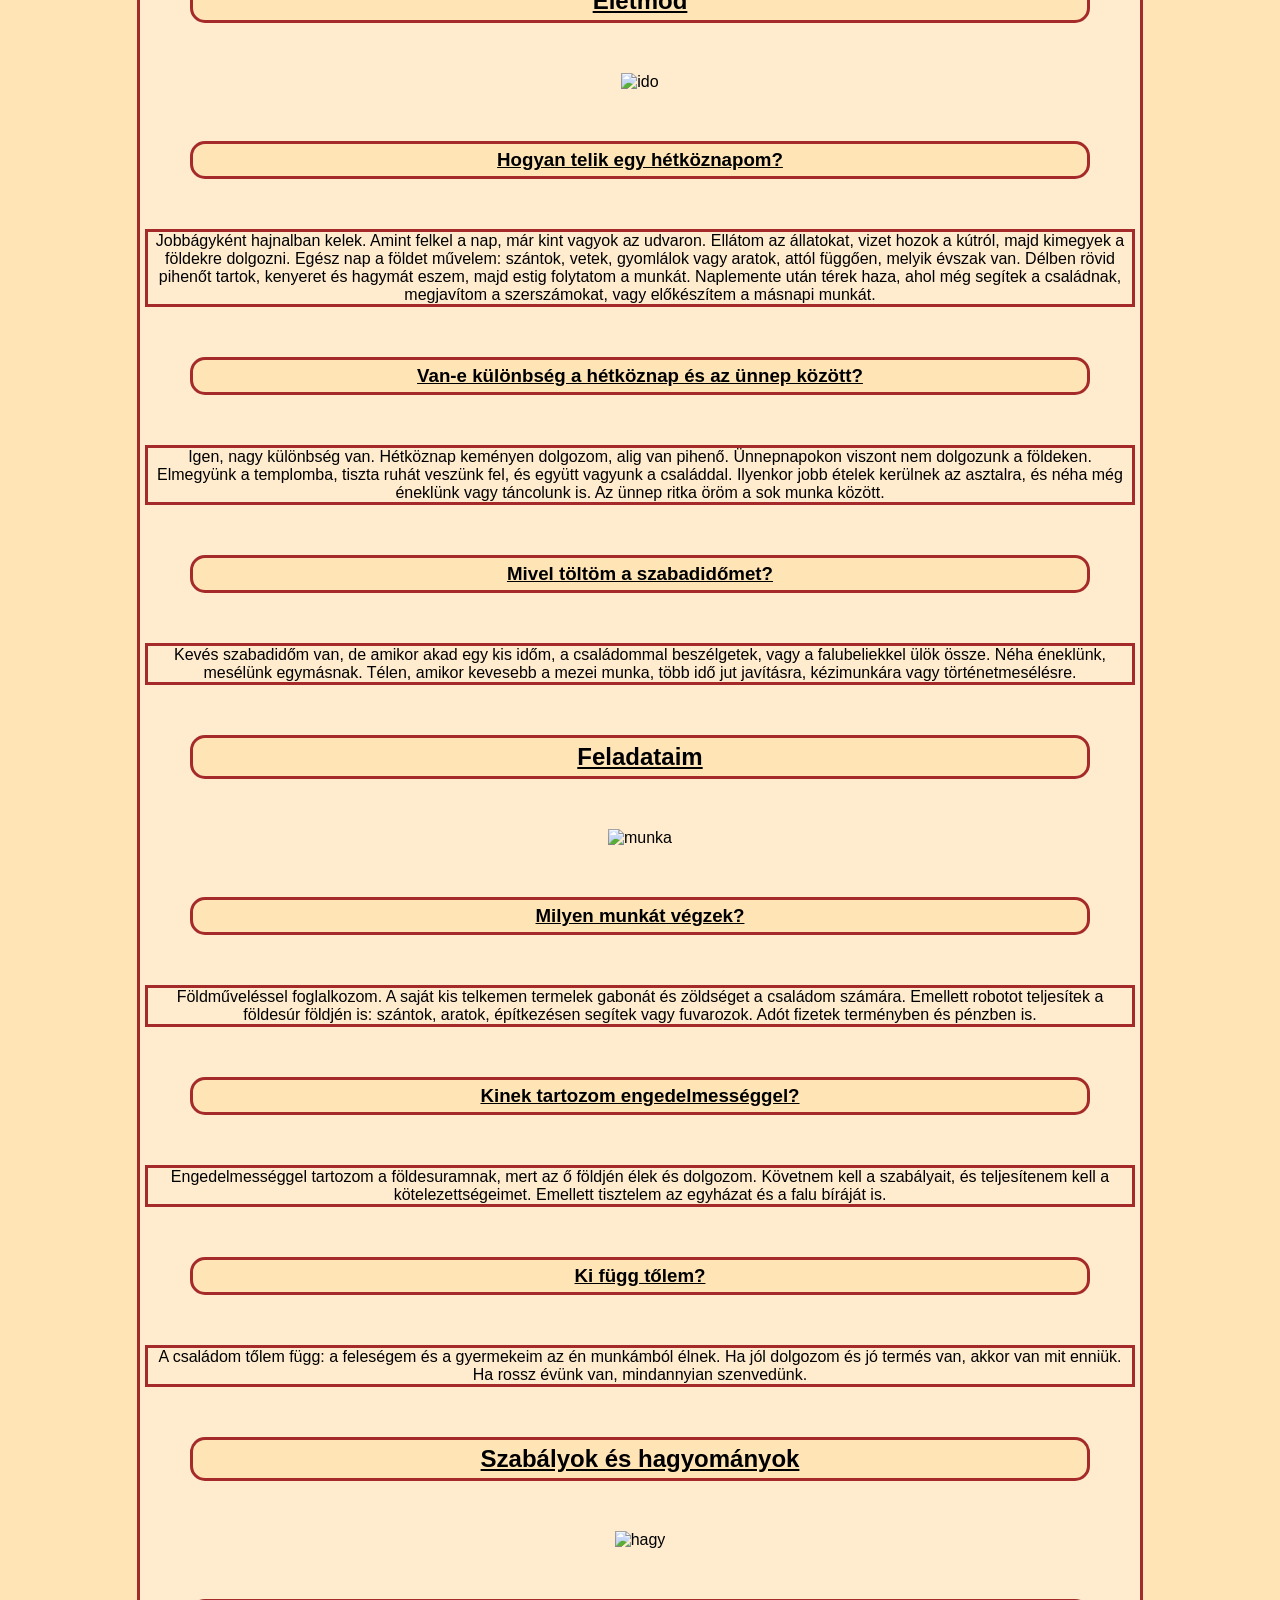
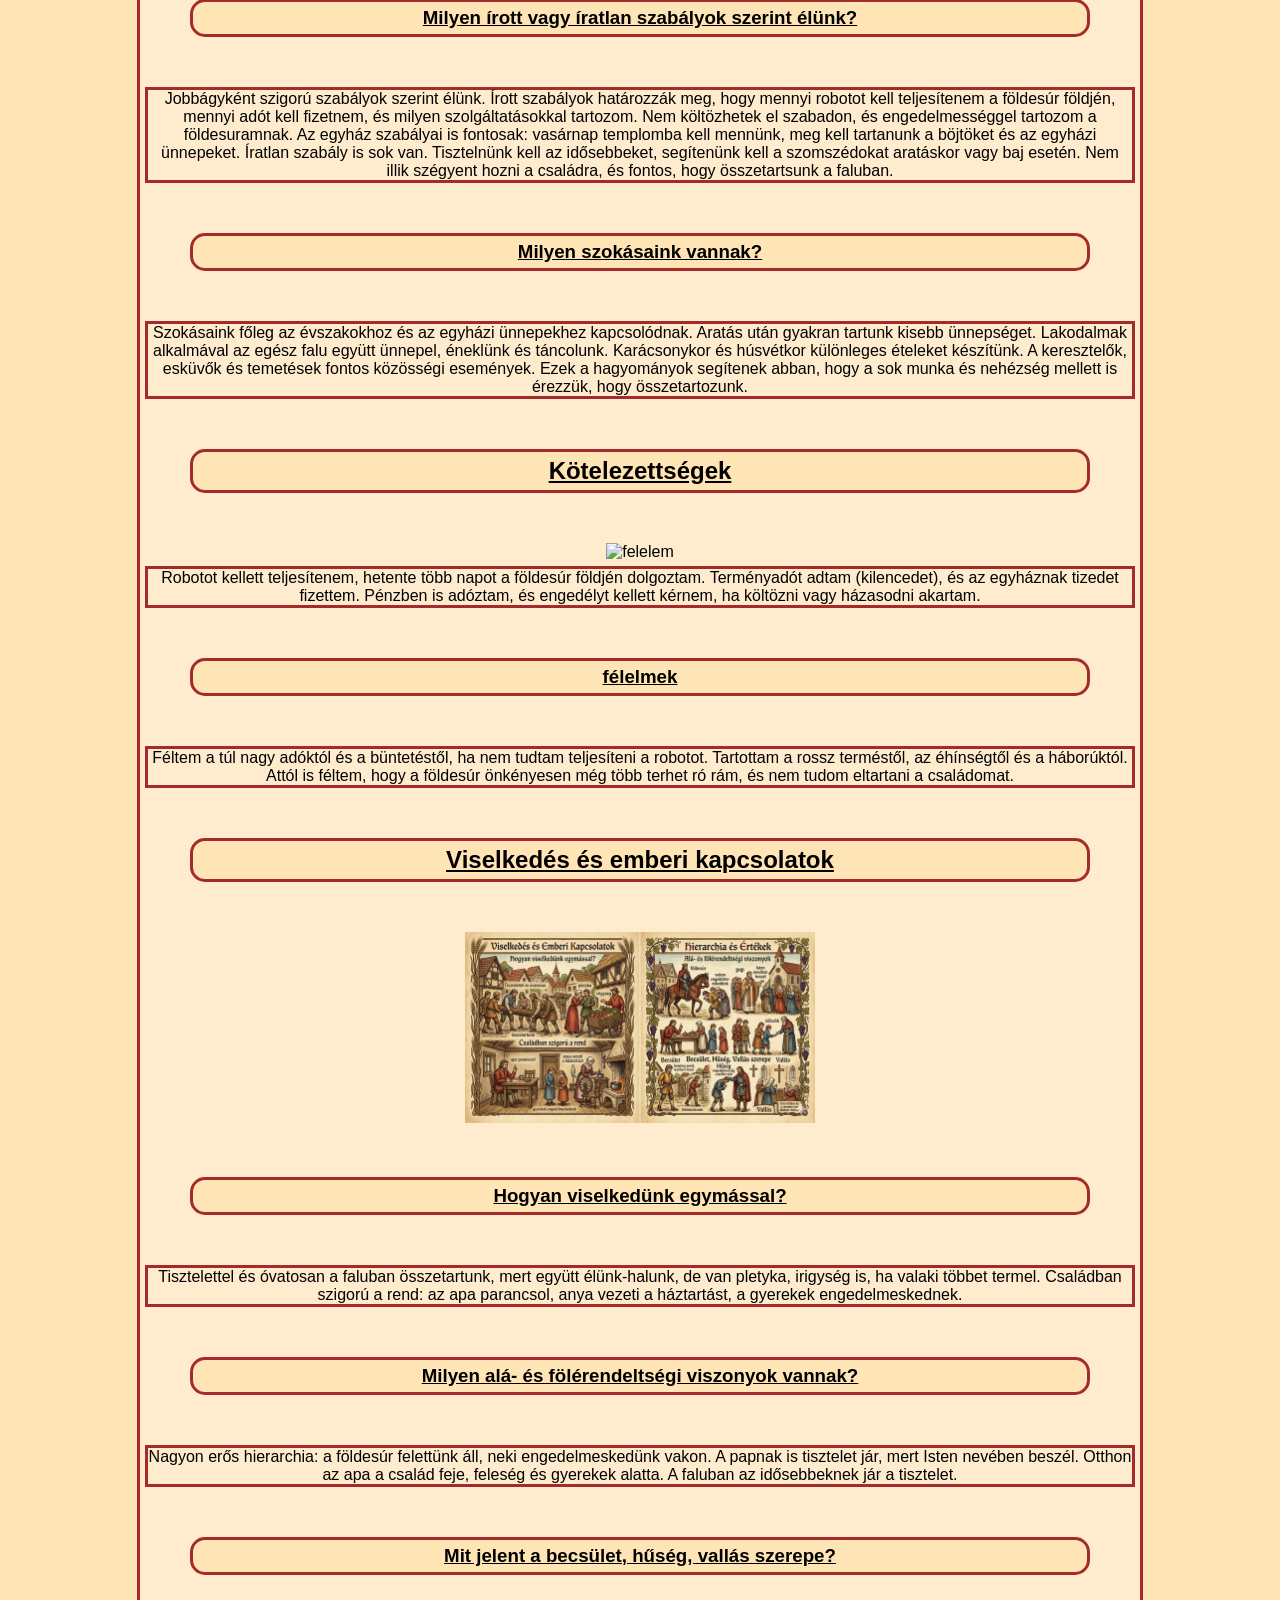
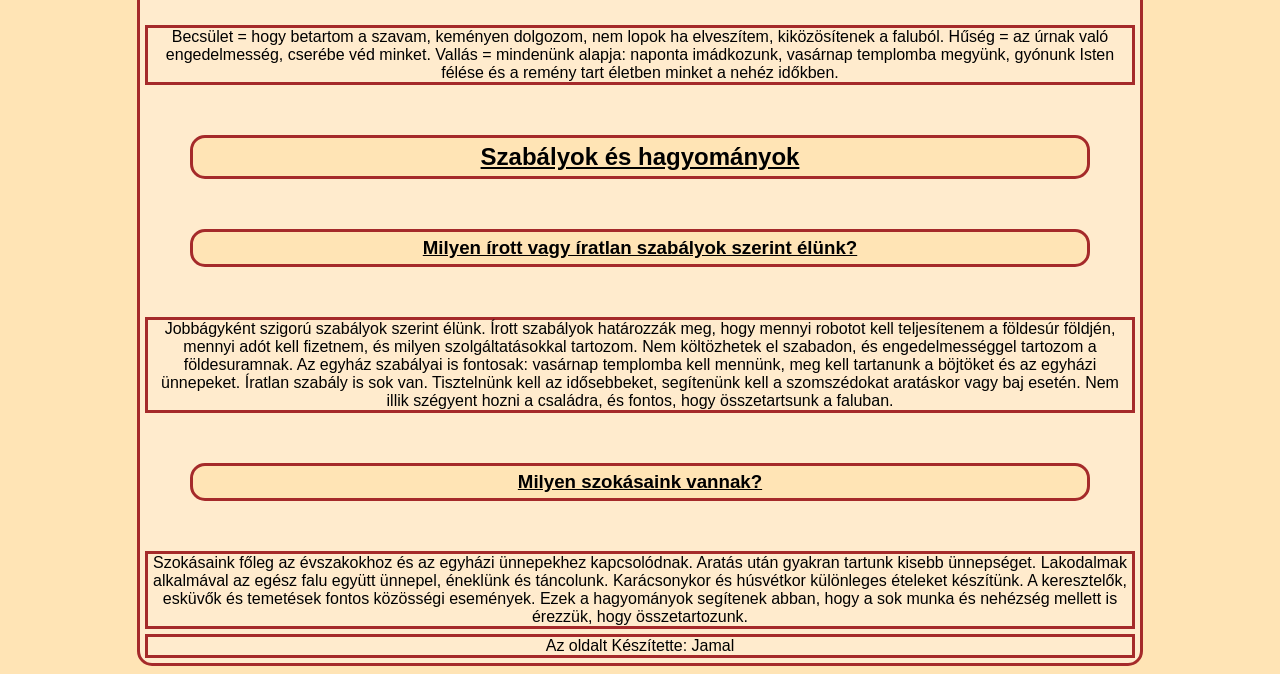
==== commit 84d23a6d: "halloka" ====
--- a/index.html
+++ b/index.html
@@ -15,13 +15,9 @@
         <img src="Dorian.kepek/középkori.tisztelet.jpg" alt="tisztelet" />
       </header>
       <nav>
-        <a href="idovonal.html">
-          Idővonal
-        </a>
-        <a href="fogalomtar.html">
-          Fogalomtár
-        </a>
         <a href="index.html">Kezdőlap</a>
+        <a href="idovonal.html"> Idővonal </a>
+        <a href="fogalomtar.html"> Fogalomtár </a>
       </nav>
       <article>
         <div class="Jellemzo oltozkodos">
@@ -56,7 +52,7 @@
         </div>
         <div class="Kornyezet">
           <h2>Környezet</h2>
-          <div class="kornyezet_elrend">
+          <div class="viselet_elrend">
             <div class="img">
               <img
                 src="Andor.kepek/Andor.kepek/középkori.falu.png"
@@ -92,7 +88,7 @@
         <div class="eletmod">
           <h2>Életmód</h2>
 
-          <div class="elet_elrend">
+          <div class="viselet_elrend">
             <div class="img">
               <img src="Jamal.kepek/szabadido.jpg" alt="ido" />
             </div>
@@ -130,7 +126,7 @@
         </div>
         <div class="Feladataim">
           <h2>Feladataim</h2>
-          <div class="feladat_elrend">
+          <div class="viselet_elrend">
             <div class="img">
               <img src="Jamal.kepek/munka.jpg" alt="munka" />
             </div>
@@ -160,7 +156,7 @@
         </div>
         <div class="Unnepek">
           <h2>Szabályok és hagyományok</h2>
-          <div class="unnep_elrend">
+          <div class="viselet_elrend">
             <div class="img">
               <img src="Jamal.kepek/unnepihagyomány.jpg" alt="hagy" />
             </div>
@@ -250,9 +246,7 @@
         <div class="Szabalyok es hagyomanyok">
           <h2>Szabályok és hagyományok</h2>
           <div class="szabaly_elrend">
-            <div class="img">
-            
-            </div>
+            <div class="img"></div>
             <div class="szoveg">
               <h3>Milyen írott vagy íratlan szabályok szerint élünk?</h3>
               <p>
--- a/menu.css
+++ b/menu.css
@@ -1,13 +1,26 @@
 /*  menüpontok és a navigáció formázása */
-    
+p {
+  margin: 5px;
+  font-family: Arial, Helvetica, sans-serif;
+}
 
+a {
+  border: 2px solid brown;
+  text-decoration: none;
+  margin: 5px;
+  color: brown;
+  padding: 3px;
+  border-radius: 15px;
+  font-size: large;
+  font-family: Arial, Helvetica, sans-serif;
+  font-weight: bold;
+  background-color: moccasin;
+}
 
-a{border: 2px solid brown;
-text-decoration: none;
-margin: 5px;
-color:coral;
-padding: 3px;
-border-radius: 15px;
-font-size: large;
-font-family: 'Segoe UI', Tahoma, Geneva, Verdana, sans-serif;
-font-weight: bold;}+nav {
+    display:grid;
+    grid-template-columns: 1fr 1fr 1fr;
+    border: 20px;
+    margin: auto;
+    border-radius: 15px;
+padding: 5px;}
--- a/formazasok.css
+++ b/formazasok.css
@@ -1,19 +1,47 @@
 main {
-    background-color:blanchedalmond;
-    font-family: 'Segoe UI', Tahoma, Geneva, Verdana, sans-serif;
-    border: 3px solid brown;
-    text-align: center;
-    max-width: 80%;
-    margin: auto;
-    border-radius: 15px;
+  background-color: blanchedalmond;
+  font-family: "Segoe UI", Tahoma, Geneva, Verdana, sans-serif;
+  border: 3px solid brown;
+  text-align: center;
+  margin: 5px;
+  font-family: Arial, Helvetica, sans-serif;
+  margin: auto;
+  border-radius: 15px;
+ width: 80%;
+ max-width: 1000px;
 }
 
-img {width: 80%;
-max-width: 350px;}
+img {
+  width: 80%;
+  max-width: 350px;
+}
 
-body{background-color: blanchedalmond;}
+body {
+  background-color: moccasin;
+}
 
+p{margin: 5px;
+font-family: Arial, Helvetica, sans-serif;
+border: solid brown;}
 
+h1{text-decoration:underline;
+border:solid brown;
+margin:50px;
+padding:5px;
+border-radius: 15px;
+background-color: moccasin;}
 
+h2{text-decoration:underline;
+border:solid brown;
+margin:50px;
+padding:5px;
+border-radius: 15px;
+background-color: moccasin;}
 
-
+h3{text-decoration:underline;
+border:solid brown;
+padding:5px;
+margin:50px;
+border-radius: 15px;
+background-color: moccasin;
+}
--- a/elrendezes.css
+++ b/elrendezes.css
@@ -1,21 +1 @@
-p{margin: 5px;
-font-family: Arial, Helvetica, sans-serif;}
-
-h1{text-decoration:underline;
-border:solid brown;
-margin:50px;
-padding:5px;
-border-radius: 15px;}
-
-h2{text-decoration:underline;
-border:solid brown;
-margin:50px;
-padding:5px;
-border-radius: 15px;}
-
-h3{text-decoration:underline;
-border:solid brown;
-padding:5px;
-margin:50px;
-border-radius: 15px;
-}+/*  index.html lerendezése gridekkel, azaz képek és aszöveg kerüljön egymás mellé */
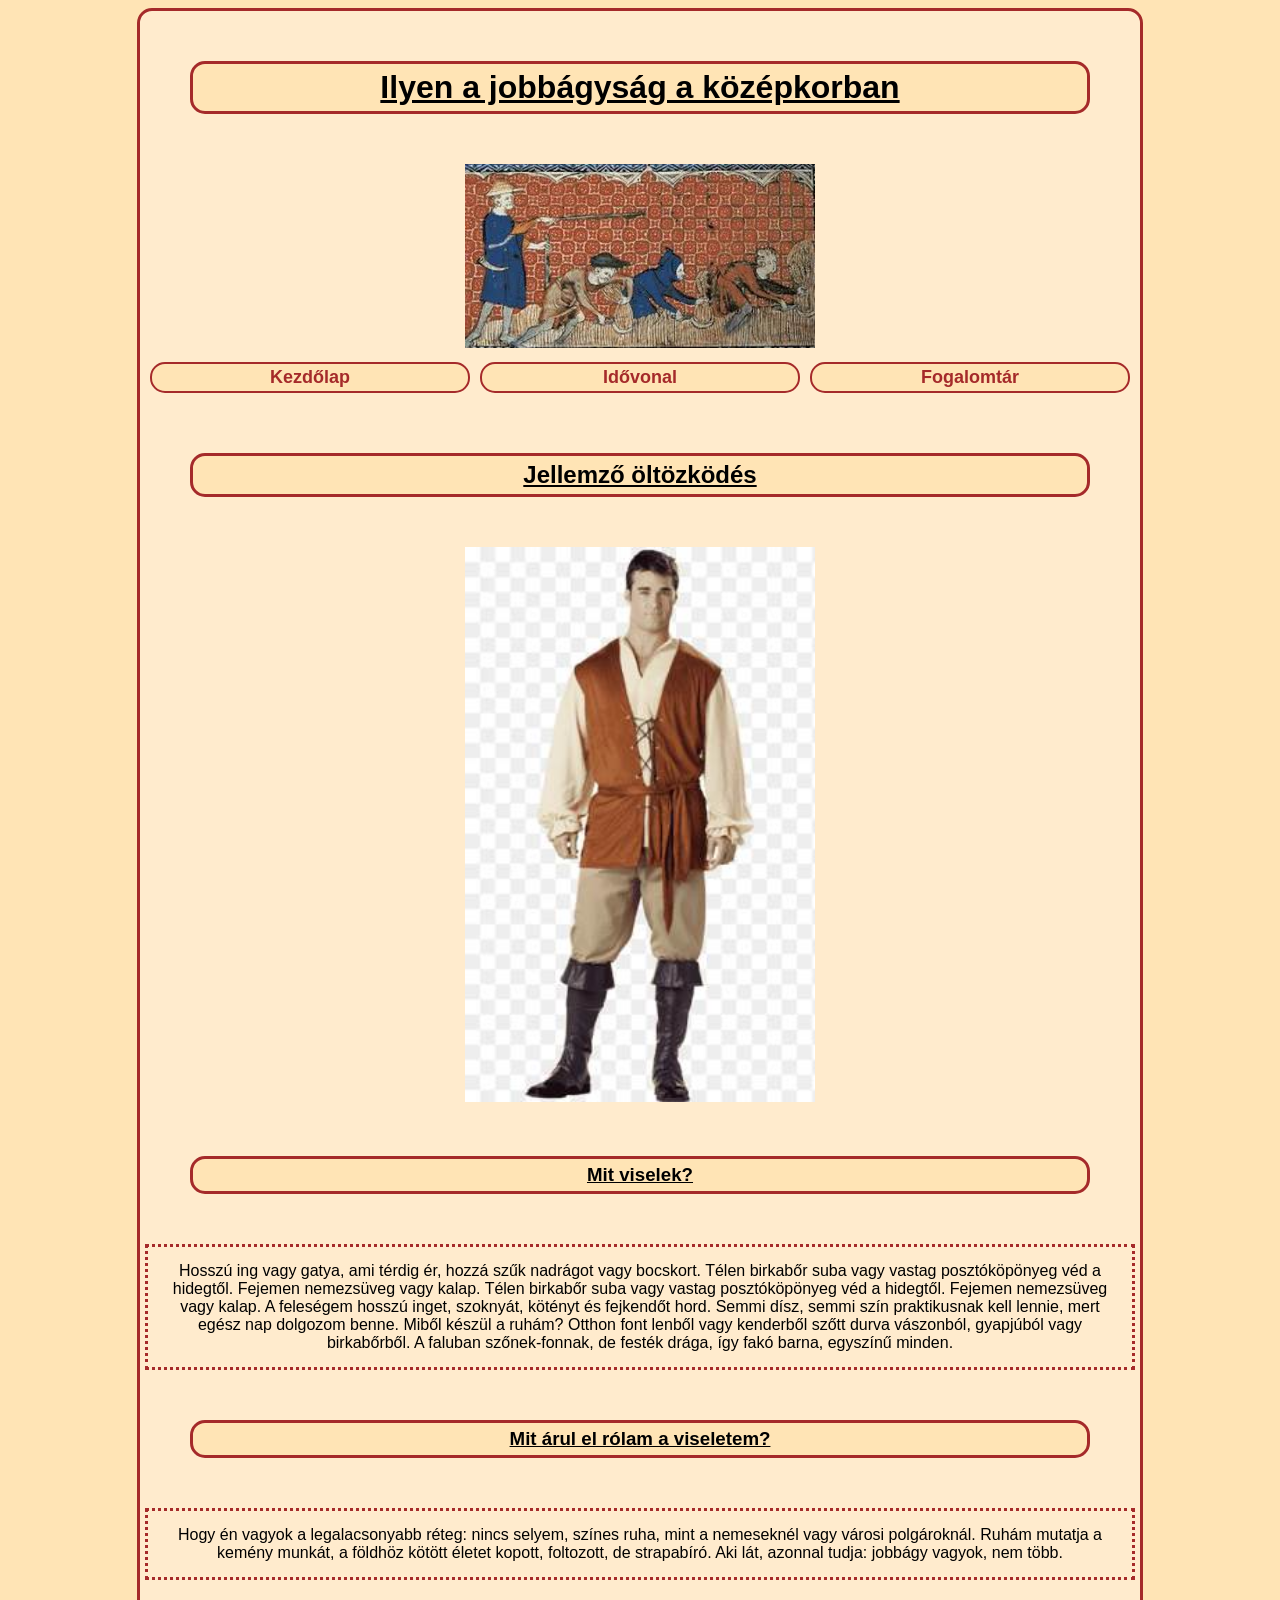
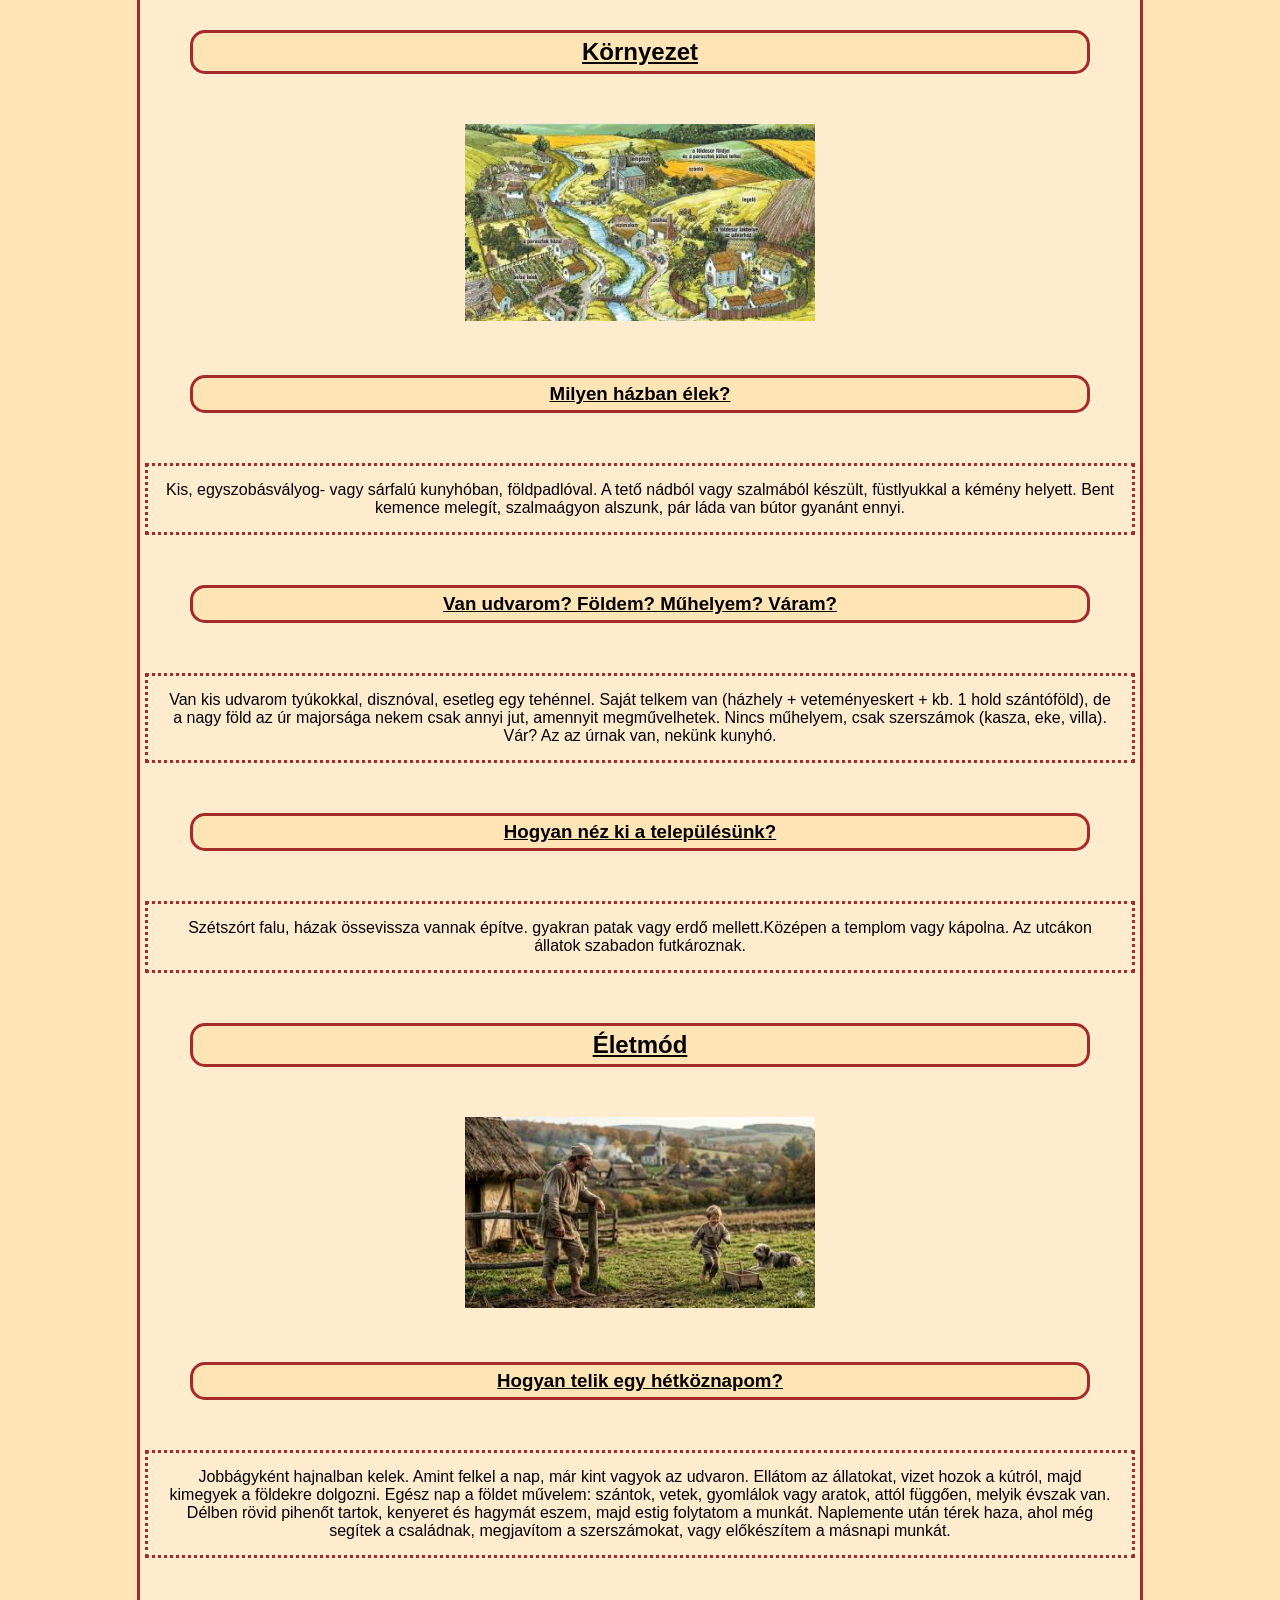
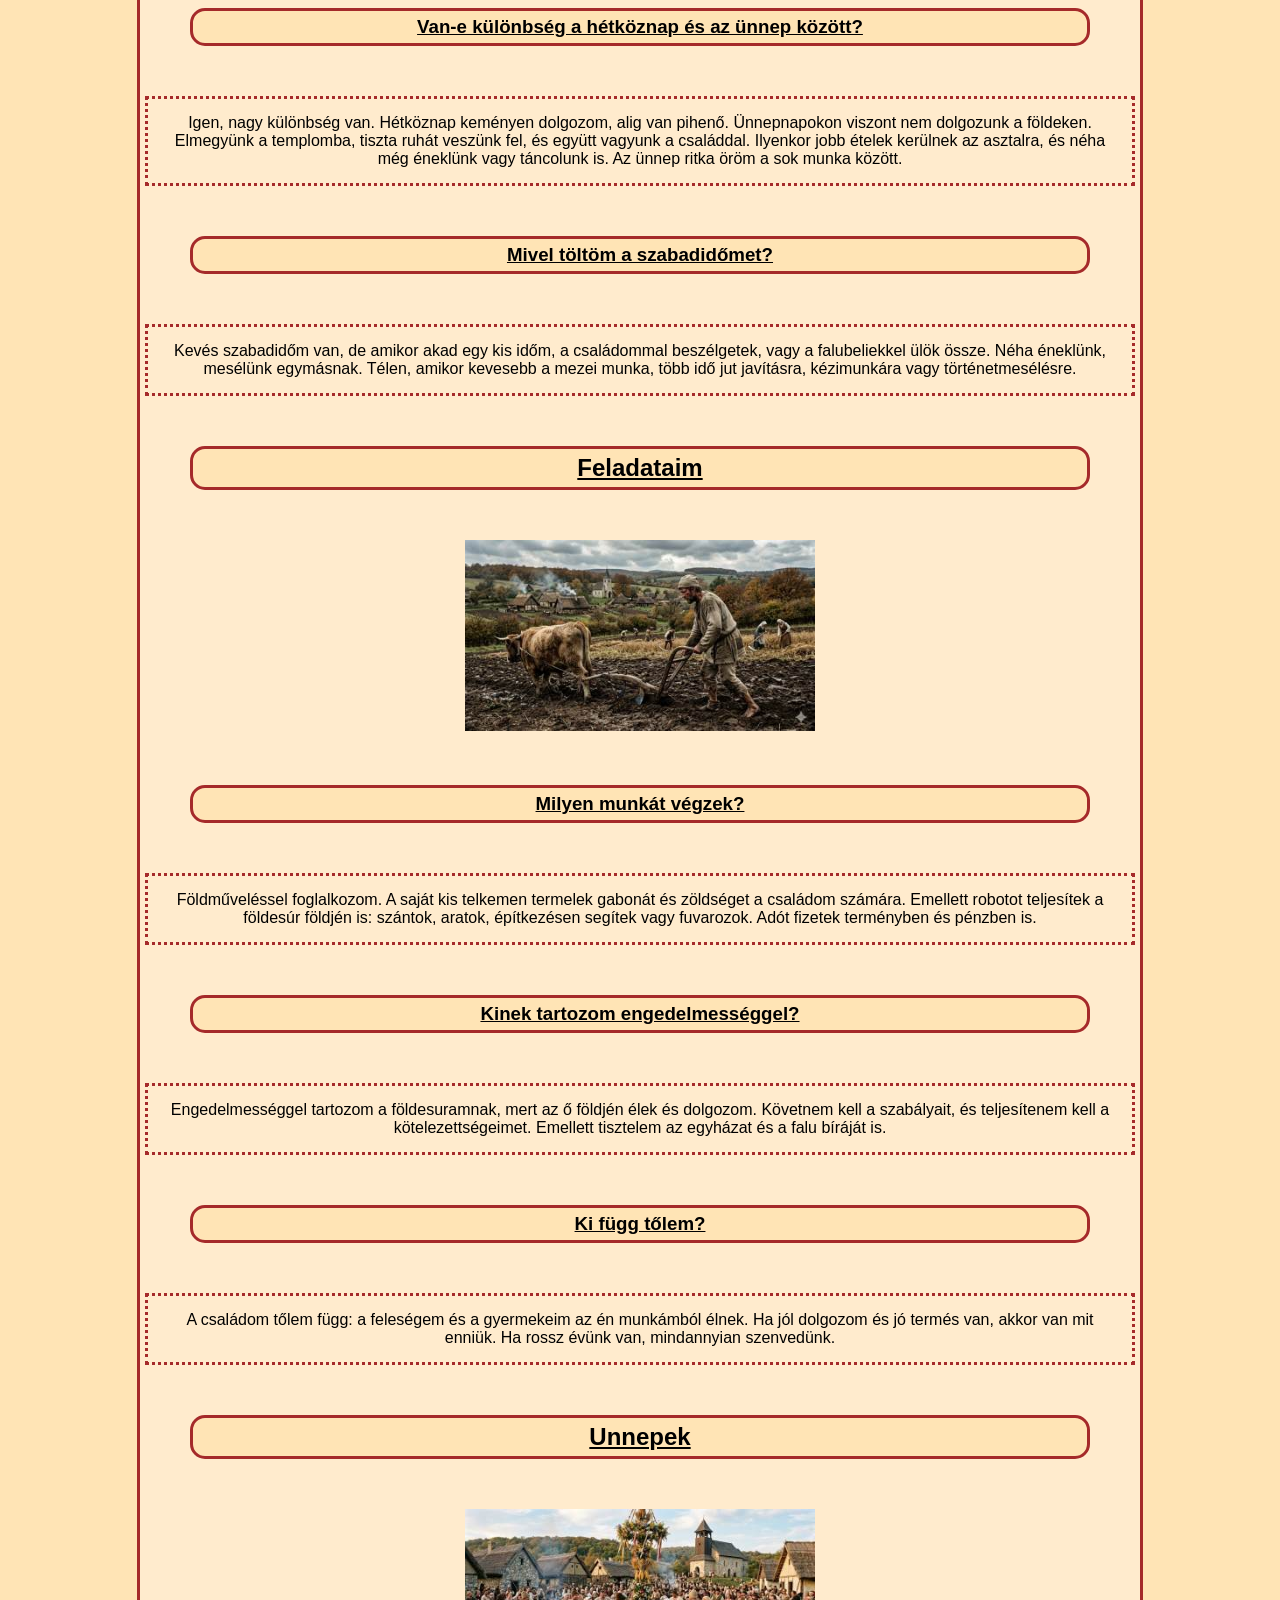
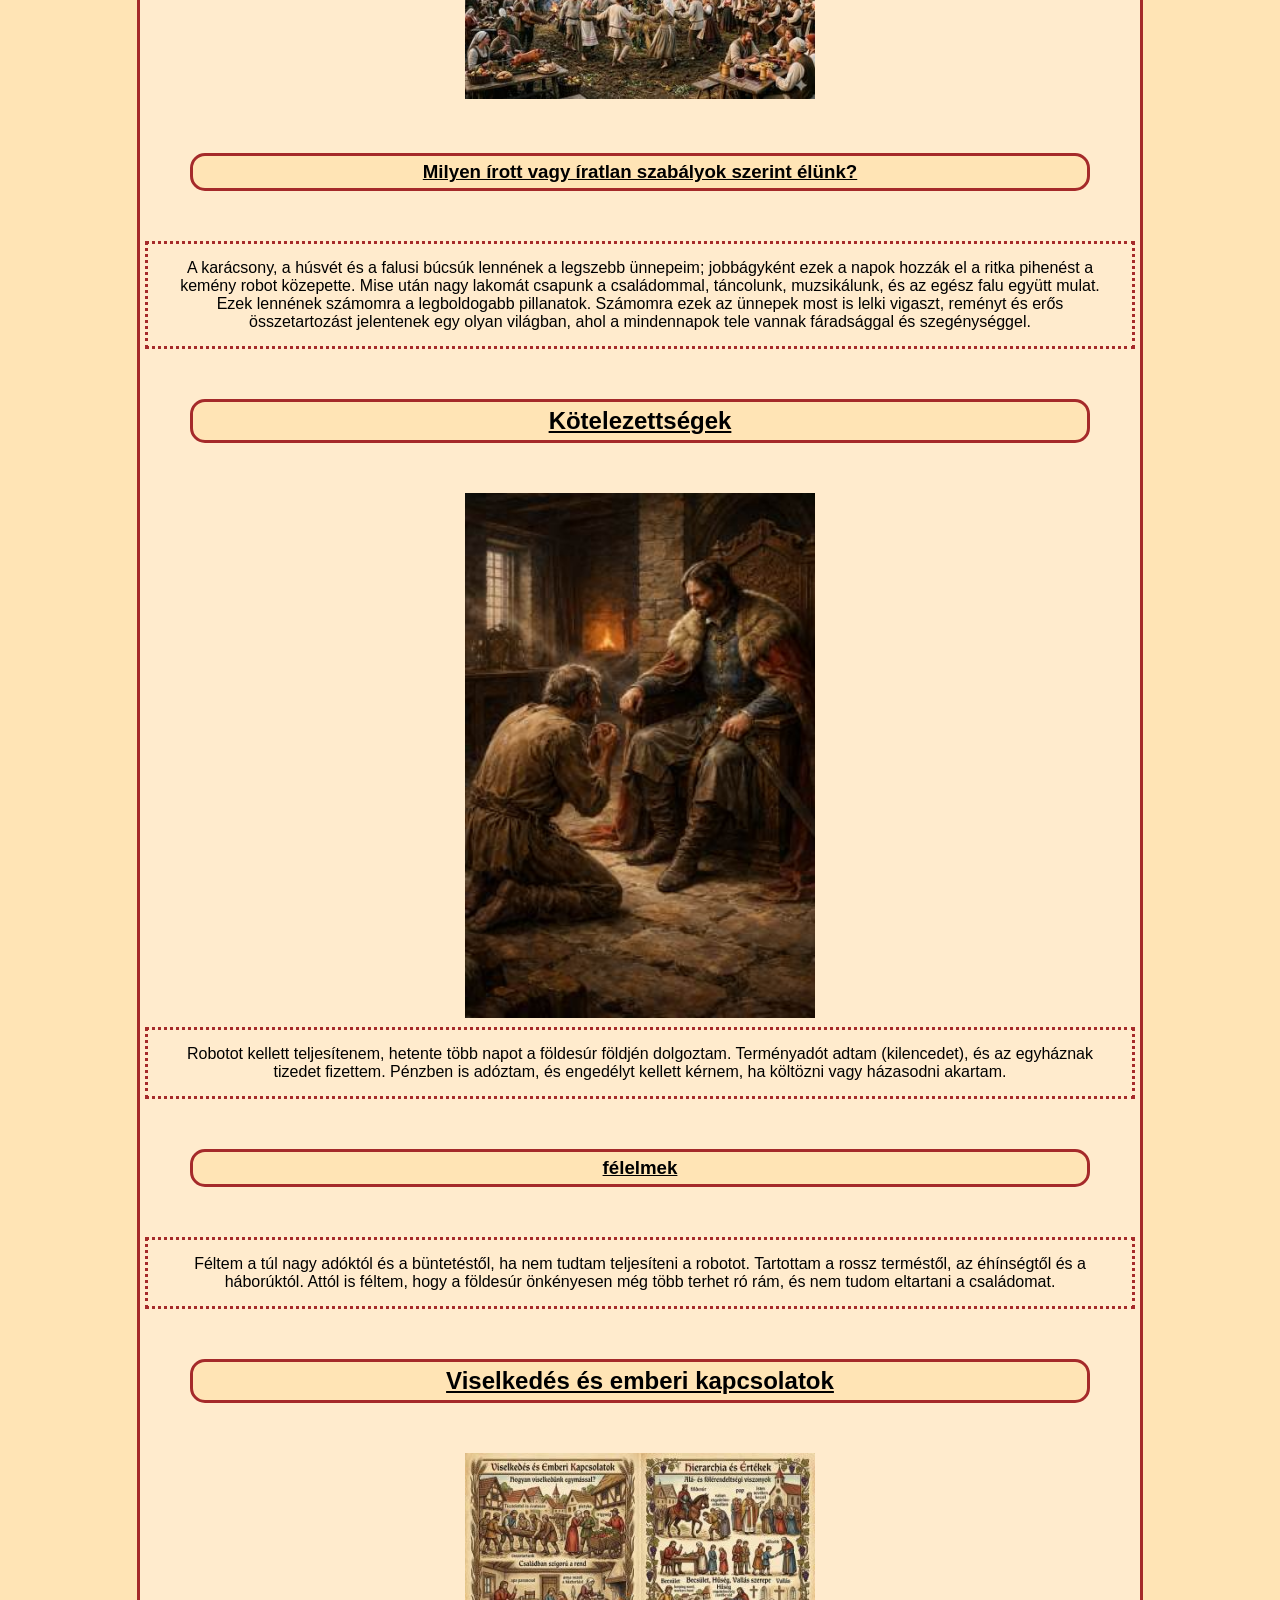
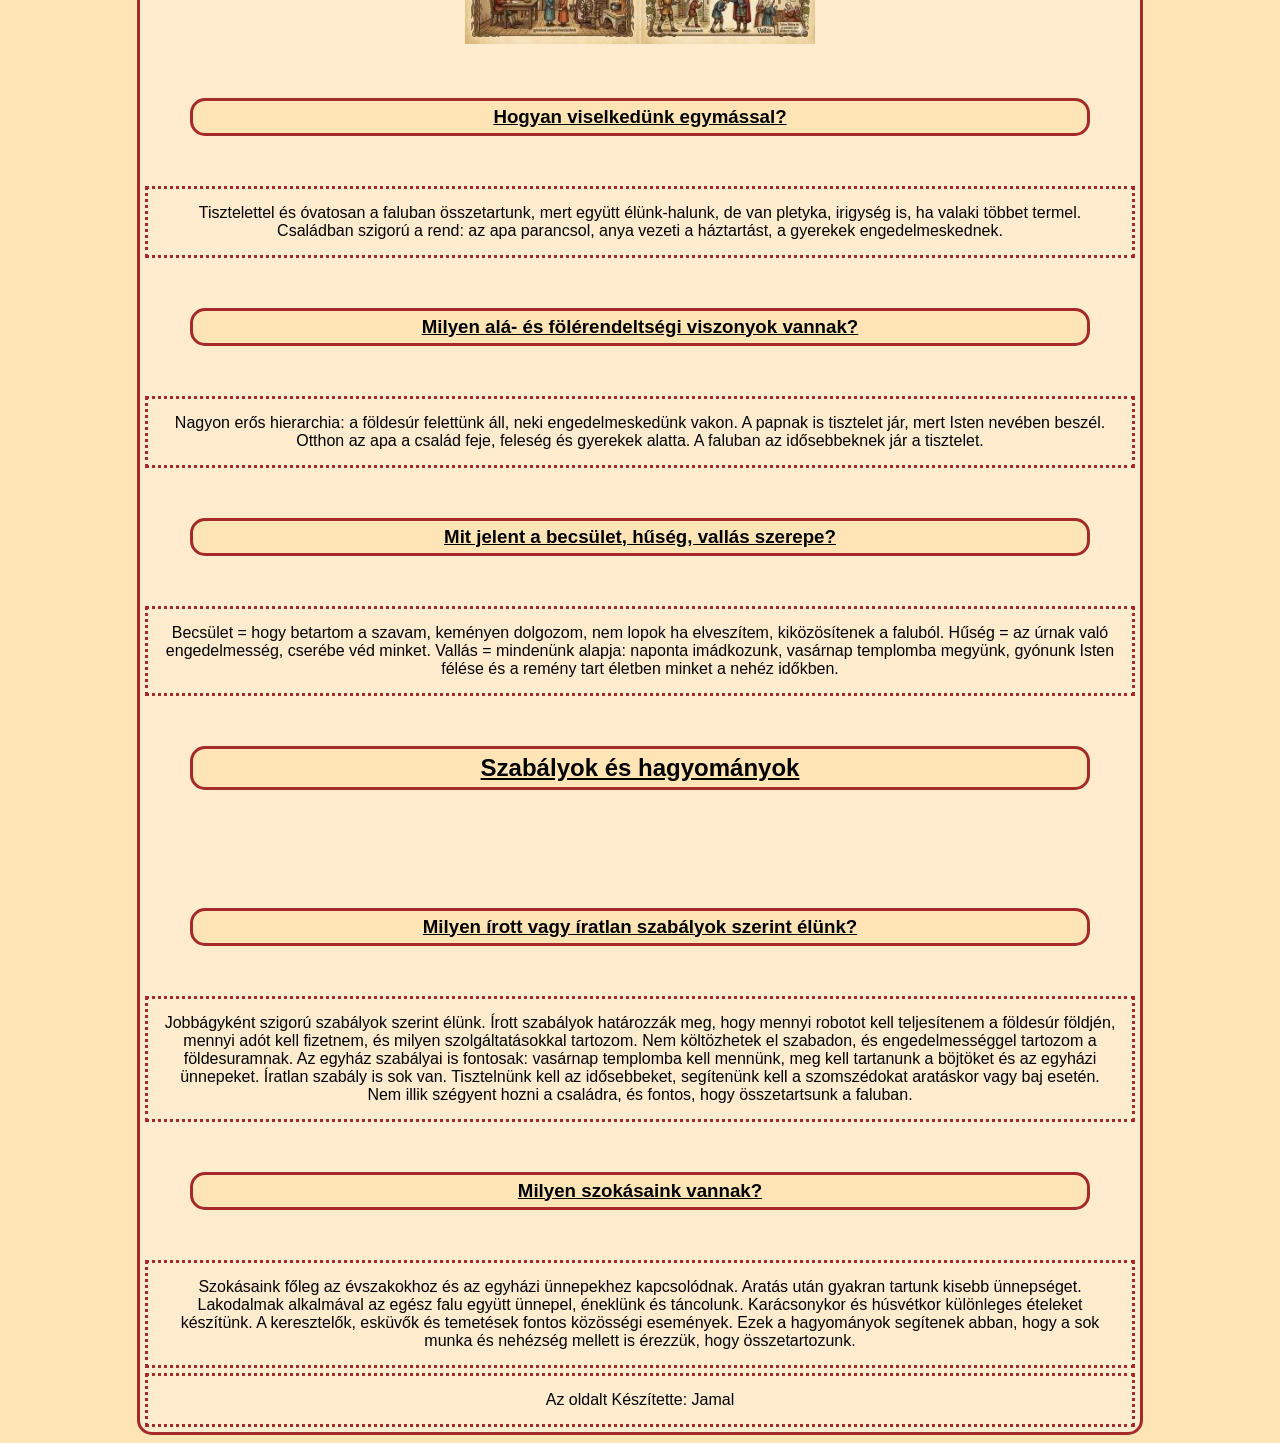
==== commit 64d44bef: "mined kesz :D" ====
--- a/index.html
+++ b/index.html
@@ -12,7 +12,7 @@
     <main>
       <header>
         <h1>Ilyen a jobbágyság a középkorban</h1>
-        <img src="Dorian.kepek/középkori.tisztelet.jpg" alt="tisztelet" />
+        <img src="Dorian.kepek/kicsiközépkori.tisztelet.jpg" alt="tisztelet" />
       </header>
       <nav>
         <a href="index.html">Kezdőlap</a>
@@ -24,7 +24,7 @@
           <h2>Jellemző öltözködés</h2>
           <div class="viselet_elrend">
             <div class="img">
-              <img src="Andor.kepek/Andor.kepek/jobbagy.ruha.png" alt="pityu" />
+              <img src="Dorian.kepek/kicsijobbagy.ruha.jpg" alt="pityu" />
             </div>
             <div class="szoveg">
               <h3>Mit viselek?</h3>
@@ -54,10 +54,7 @@
           <h2>Környezet</h2>
           <div class="viselet_elrend">
             <div class="img">
-              <img
-                src="Andor.kepek/Andor.kepek/középkori.falu.png"
-                alt="falu"
-              />
+              <img src="Dorian.kepek/kicsiközépkori.falu.jpg" alt="falu" />
             </div>
             <div class="szoveg">
               <h3>Milyen házban élek?</h3>
@@ -90,7 +87,7 @@
 
           <div class="viselet_elrend">
             <div class="img">
-              <img src="Jamal.kepek/szabadido.jpg" alt="ido" />
+              <img src="Dorian.kepek/kicsiszabadido.jpg" alt="ido" />
             </div>
             <div class="szoveg">
               <h3>Hogyan telik egy hétköznapom?</h3>
@@ -128,7 +125,7 @@
           <h2>Feladataim</h2>
           <div class="viselet_elrend">
             <div class="img">
-              <img src="Jamal.kepek/munka.jpg" alt="munka" />
+              <img src="Dorian.kepek/kicsimunka.jpg" alt="munka" />
             </div>
             <div class="szoveg">
               <h3>Milyen munkát végzek?</h3>
@@ -155,10 +152,87 @@
           </div>
         </div>
         <div class="Unnepek">
+          <h2>Unnepek</h2>
+          <div class="viselet_elrend">
+            <div class="img">
+              <img src="Dorian.kepek/kicsiunnepihagyomány.jpg" alt="Unnep" />
+            </div>
+            <div class="szoveg">
+              <h3>Milyen írott vagy íratlan szabályok szerint élünk?</h3>
+              <p>
+                A karácsony, a húsvét és a falusi búcsúk lennének a legszebb
+                ünnepeim; jobbágyként ezek a napok hozzák el a ritka pihenést a
+                kemény robot közepette. Mise után nagy lakomát csapunk a
+                családommal, táncolunk, muzsikálunk, és az egész falu együtt
+                mulat. Ezek lennének számomra a legboldogabb pillanatok.
+                Számomra ezek az ünnepek most is lelki vigaszt, reményt és erős
+                összetartozást jelentenek egy olyan világban, ahol a mindennapok
+                tele vannak fáradsággal és szegénységgel.
+              </p>
+            </div>
+          </div>
+        </div>
+        <div class="Kotelezettsegek es felelmek">
+          <h2>Kötelezettségek</h2>
+          <div class="kotelezet_elrend">
+            <div class="img">
+              <img src="Dorian.kepek/kicsifelelem2.jpg" alt="felelem" />
+            </div>
+            <div class="szoveg">
+              <p>
+                Robotot kellett teljesítenem, hetente több napot a földesúr
+                földjén dolgoztam. Terményadót adtam (kilencedet), és az
+                egyháznak tizedet fizettem. Pénzben is adóztam, és engedélyt
+                kellett kérnem, ha költözni vagy házasodni akartam.
+              </p>
+              <h3>félelmek</h3>
+              <p>
+                Féltem a túl nagy adóktól és a büntetéstől, ha nem tudtam
+                teljesíteni a robotot. Tartottam a rossz terméstől, az
+                éhínségtől és a háborúktól. Attól is féltem, hogy a földesúr
+                önkényesen még több terhet ró rám, és nem tudom eltartani a
+                családomat.
+              </p>
+            </div>
+          </div>
+        </div>
+        <div class="Viselkedes es emberi kapcsolatok">
+          <h2>Viselkedés és emberi kapcsolatok</h2>
+          <div class="viselet_elrend">
+            <div class="img">
+              <img src="Dorian.kepek/kicsiunnamed.jpg" alt="social" />
+            </div>
+            <div class="szoveg">
+              <h3>Hogyan viselkedünk egymással?</h3>
+              <p>
+                Tisztelettel és óvatosan a faluban összetartunk, mert együtt
+                élünk-halunk, de van pletyka, irigység is, ha valaki többet
+                termel. Családban szigorú a rend: az apa parancsol, anya vezeti
+                a háztartást, a gyerekek engedelmeskednek.
+              </p>
+              <h3>Milyen alá- és fölérendeltségi viszonyok vannak?</h3>
+              <p>
+                Nagyon erős hierarchia: a földesúr felettünk áll, neki
+                engedelmeskedünk vakon. A papnak is tisztelet jár, mert Isten
+                nevében beszél. Otthon az apa a család feje, feleség és gyerekek
+                alatta. A faluban az idősebbeknek jár a tisztelet.
+              </p>
+              <h3>Mit jelent a becsület, hűség, vallás szerepe?</h3>
+              <p>
+                Becsület = hogy betartom a szavam, keményen dolgozom, nem lopok
+                ha elveszítem, kiközösítenek a faluból. Hűség = az úrnak való
+                engedelmesség, cserébe véd minket. Vallás = mindenünk alapja:
+                naponta imádkozunk, vasárnap templomba megyünk, gyónunk Isten
+                félése és a remény tart életben minket a nehéz időkben.
+              </p>
+            </div>
+          </div>
+        </div>
+        <div class="Szabalyok es hagyomanyok">
           <h2>Szabályok és hagyományok</h2>
-          <div class="viselet_elrend">
-            <div class="img">
-              <img src="Jamal.kepek/unnepihagyomány.jpg" alt="hagy" />
+          <div class="szabaly_elrend">
+            <div class="img">
+              <img src="Dorian.kepek/kicsi" alt="" />
             </div>
             <div class="szoveg">
               <h3>Milyen írott vagy íratlan szabályok szerint élünk?</h3>
@@ -187,93 +261,6 @@
             </div>
           </div>
         </div>
-        <div class="Kotelezettsegek es felelmek">
-          <h2>Kötelezettségek</h2>
-          <div class="kotelezet_elrend">
-            <div class="img">
-              <img src="Dorian.kepek/felelem2.png" alt="felelem" />
-            </div>
-            <div class="szoveg">
-              <p>
-                Robotot kellett teljesítenem, hetente több napot a földesúr
-                földjén dolgoztam. Terményadót adtam (kilencedet), és az
-                egyháznak tizedet fizettem. Pénzben is adóztam, és engedélyt
-                kellett kérnem, ha költözni vagy házasodni akartam.
-              </p>
-              <h3>félelmek</h3>
-              <p>
-                Féltem a túl nagy adóktól és a büntetéstől, ha nem tudtam
-                teljesíteni a robotot. Tartottam a rossz terméstől, az
-                éhínségtől és a háborúktól. Attól is féltem, hogy a földesúr
-                önkényesen még több terhet ró rám, és nem tudom eltartani a
-                családomat.
-              </p>
-            </div>
-          </div>
-        </div>
-        <div class="Viselkedes es emberi kapcsolatok">
-          <h2>Viselkedés és emberi kapcsolatok</h2>
-          <div class="viselet_elrend">
-            <div class="img">
-              <img src="Andor.kepek/Andor.kepek/unnamed.jpg" alt="social" />
-            </div>
-            <div class="szoveg">
-              <h3>Hogyan viselkedünk egymással?</h3>
-              <p>
-                Tisztelettel és óvatosan a faluban összetartunk, mert együtt
-                élünk-halunk, de van pletyka, irigység is, ha valaki többet
-                termel. Családban szigorú a rend: az apa parancsol, anya vezeti
-                a háztartást, a gyerekek engedelmeskednek.
-              </p>
-              <h3>Milyen alá- és fölérendeltségi viszonyok vannak?</h3>
-              <p>
-                Nagyon erős hierarchia: a földesúr felettünk áll, neki
-                engedelmeskedünk vakon. A papnak is tisztelet jár, mert Isten
-                nevében beszél. Otthon az apa a család feje, feleség és gyerekek
-                alatta. A faluban az idősebbeknek jár a tisztelet.
-              </p>
-              <h3>Mit jelent a becsület, hűség, vallás szerepe?</h3>
-              <p>
-                Becsület = hogy betartom a szavam, keményen dolgozom, nem lopok
-                ha elveszítem, kiközösítenek a faluból. Hűség = az úrnak való
-                engedelmesség, cserébe véd minket. Vallás = mindenünk alapja:
-                naponta imádkozunk, vasárnap templomba megyünk, gyónunk Isten
-                félése és a remény tart életben minket a nehéz időkben.
-              </p>
-            </div>
-          </div>
-        </div>
-        <div class="Szabalyok es hagyomanyok">
-          <h2>Szabályok és hagyományok</h2>
-          <div class="szabaly_elrend">
-            <div class="img"></div>
-            <div class="szoveg">
-              <h3>Milyen írott vagy íratlan szabályok szerint élünk?</h3>
-              <p>
-                Jobbágyként szigorú szabályok szerint élünk. Írott szabályok
-                határozzák meg, hogy mennyi robotot kell teljesítenem a földesúr
-                földjén, mennyi adót kell fizetnem, és milyen szolgáltatásokkal
-                tartozom. Nem költözhetek el szabadon, és engedelmességgel
-                tartozom a földesuramnak. Az egyház szabályai is fontosak:
-                vasárnap templomba kell mennünk, meg kell tartanunk a böjtöket
-                és az egyházi ünnepeket. Íratlan szabály is sok van. Tisztelnünk
-                kell az idősebbeket, segítenünk kell a szomszédokat aratáskor
-                vagy baj esetén. Nem illik szégyent hozni a családra, és fontos,
-                hogy összetartsunk a faluban.
-              </p>
-              <h3>Milyen szokásaink vannak?</h3>
-              <p>
-                Szokásaink főleg az évszakokhoz és az egyházi ünnepekhez
-                kapcsolódnak. Aratás után gyakran tartunk kisebb ünnepséget.
-                Lakodalmak alkalmával az egész falu együtt ünnepel, éneklünk és
-                táncolunk. Karácsonykor és húsvétkor különleges ételeket
-                készítünk. A keresztelők, esküvők és temetések fontos közösségi
-                események. Ezek a hagyományok segítenek abban, hogy a sok munka
-                és nehézség mellett is érezzük, hogy összetartozunk.
-              </p>
-            </div>
-          </div>
-        </div>
       </article>
       <footer>
         <p>Az oldalt Készítette: Jamal</p>
--- a/menu.css
+++ b/menu.css
@@ -15,6 +15,8 @@
   font-family: Arial, Helvetica, sans-serif;
   font-weight: bold;
   background-color: moccasin;
+  text-align: center;
+  
 }
 
 nav {
@@ -23,4 +25,7 @@
     border: 20px;
     margin: auto;
     border-radius: 15px;
-padding: 5px;}+padding: 5px;}
+
+a:hover{
+  border-color: red;}
--- a/formazasok.css
+++ b/formazasok.css
@@ -22,7 +22,9 @@
 
 p{margin: 5px;
 font-family: Arial, Helvetica, sans-serif;
-border: solid brown;}
+border: dotted brown;
+padding: 15px;
+}
 
 h1{text-decoration:underline;
 border:solid brown;
@@ -44,4 +46,9 @@
 margin:50px;
 border-radius: 15px;
 background-color: moccasin;
-}+}
+
+a:hover {
+  border-color: red;
+  background-color: white;
+}
--- a/elrendezes.css
+++ b/elrendezes.css
@@ -1 +1,27 @@
-/*  index.html lerendezése gridekkel, azaz képek és aszöveg kerüljön egymás mellé */+p{margin: 5px;
+font-family: Arial, Helvetica, sans-serif;}
+
+h1{text-decoration:underline;
+border:solid brown;
+margin:50px;
+padding:5px;
+border-radius: 15px;
+}
+
+h2{text-decoration:underline;
+border:solid brown;
+margin:50px;
+padding:5px;
+border-radius: 15px;
+}
+
+h3{text-decoration:underline;
+border:solid brown;
+padding:5px;
+margin:50px;
+border-radius: 15px;
+}
+
+a:hover{
+    border-color: red;
+}
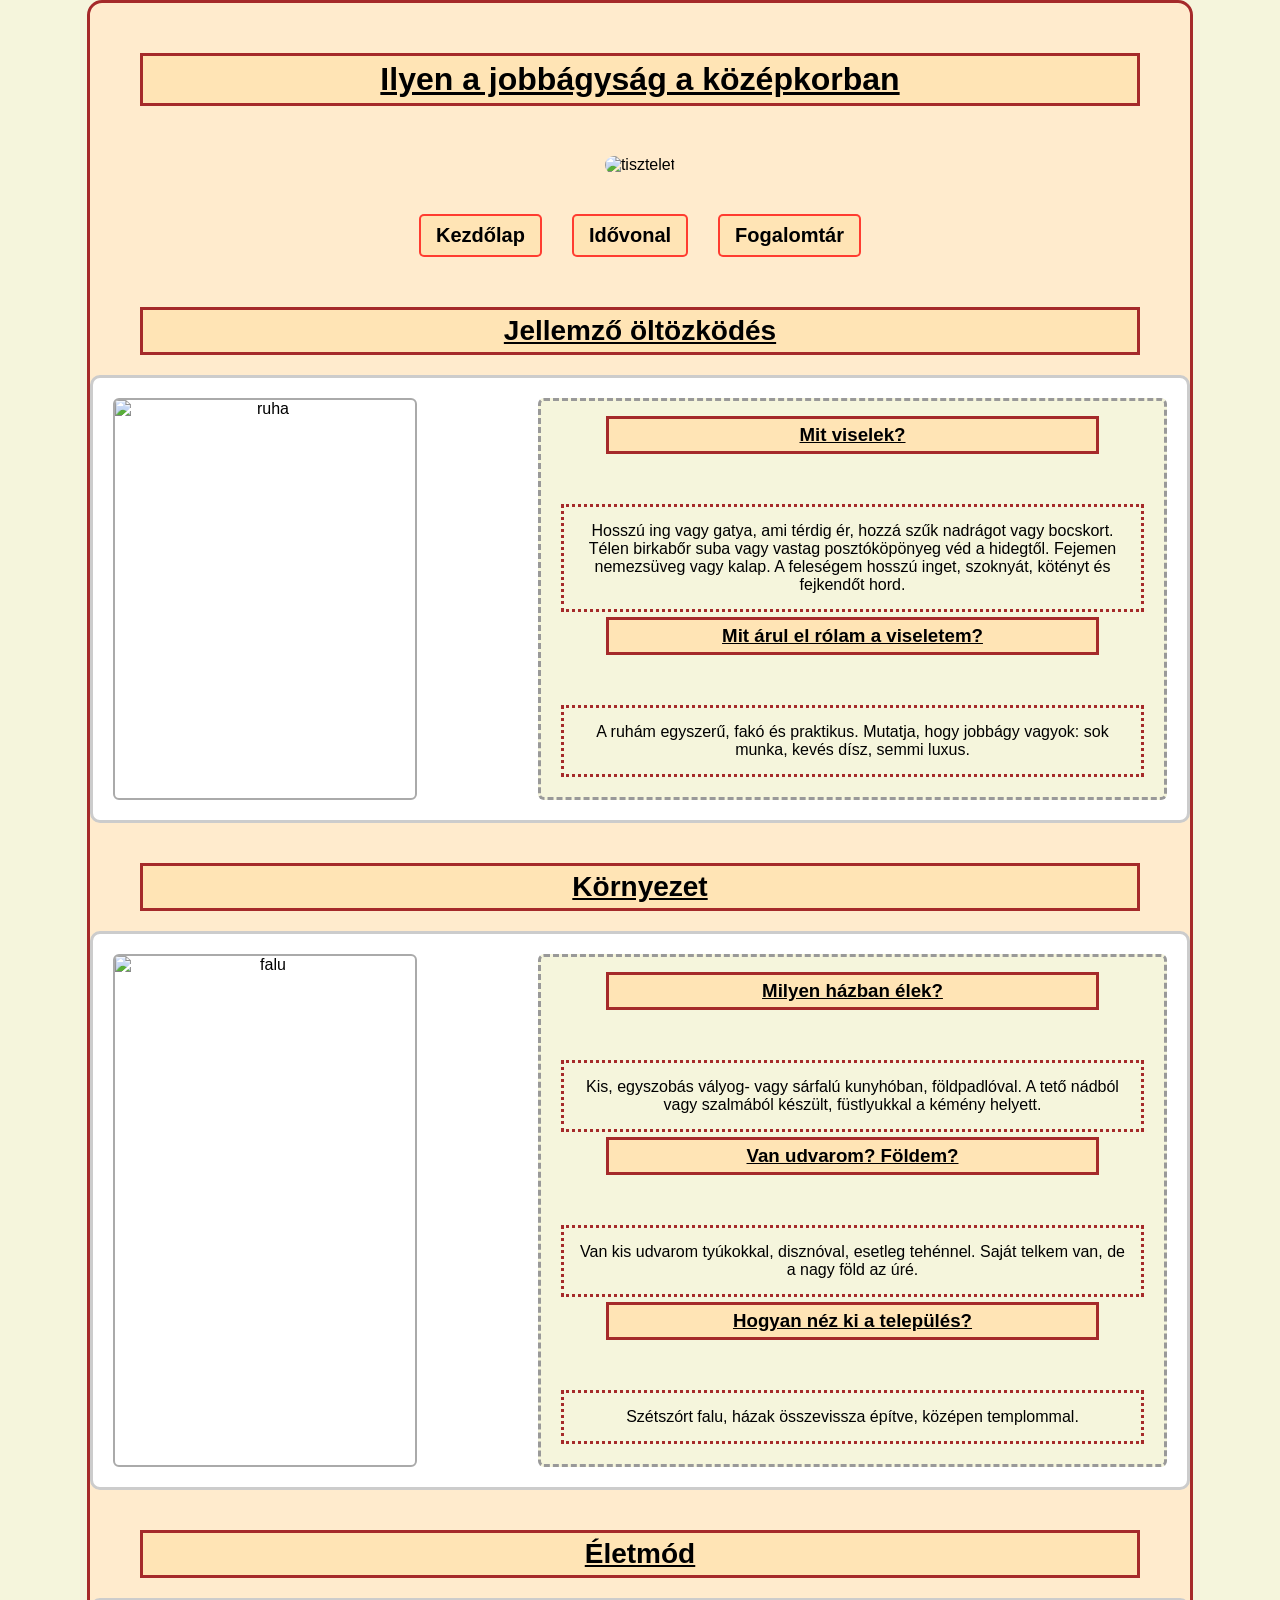
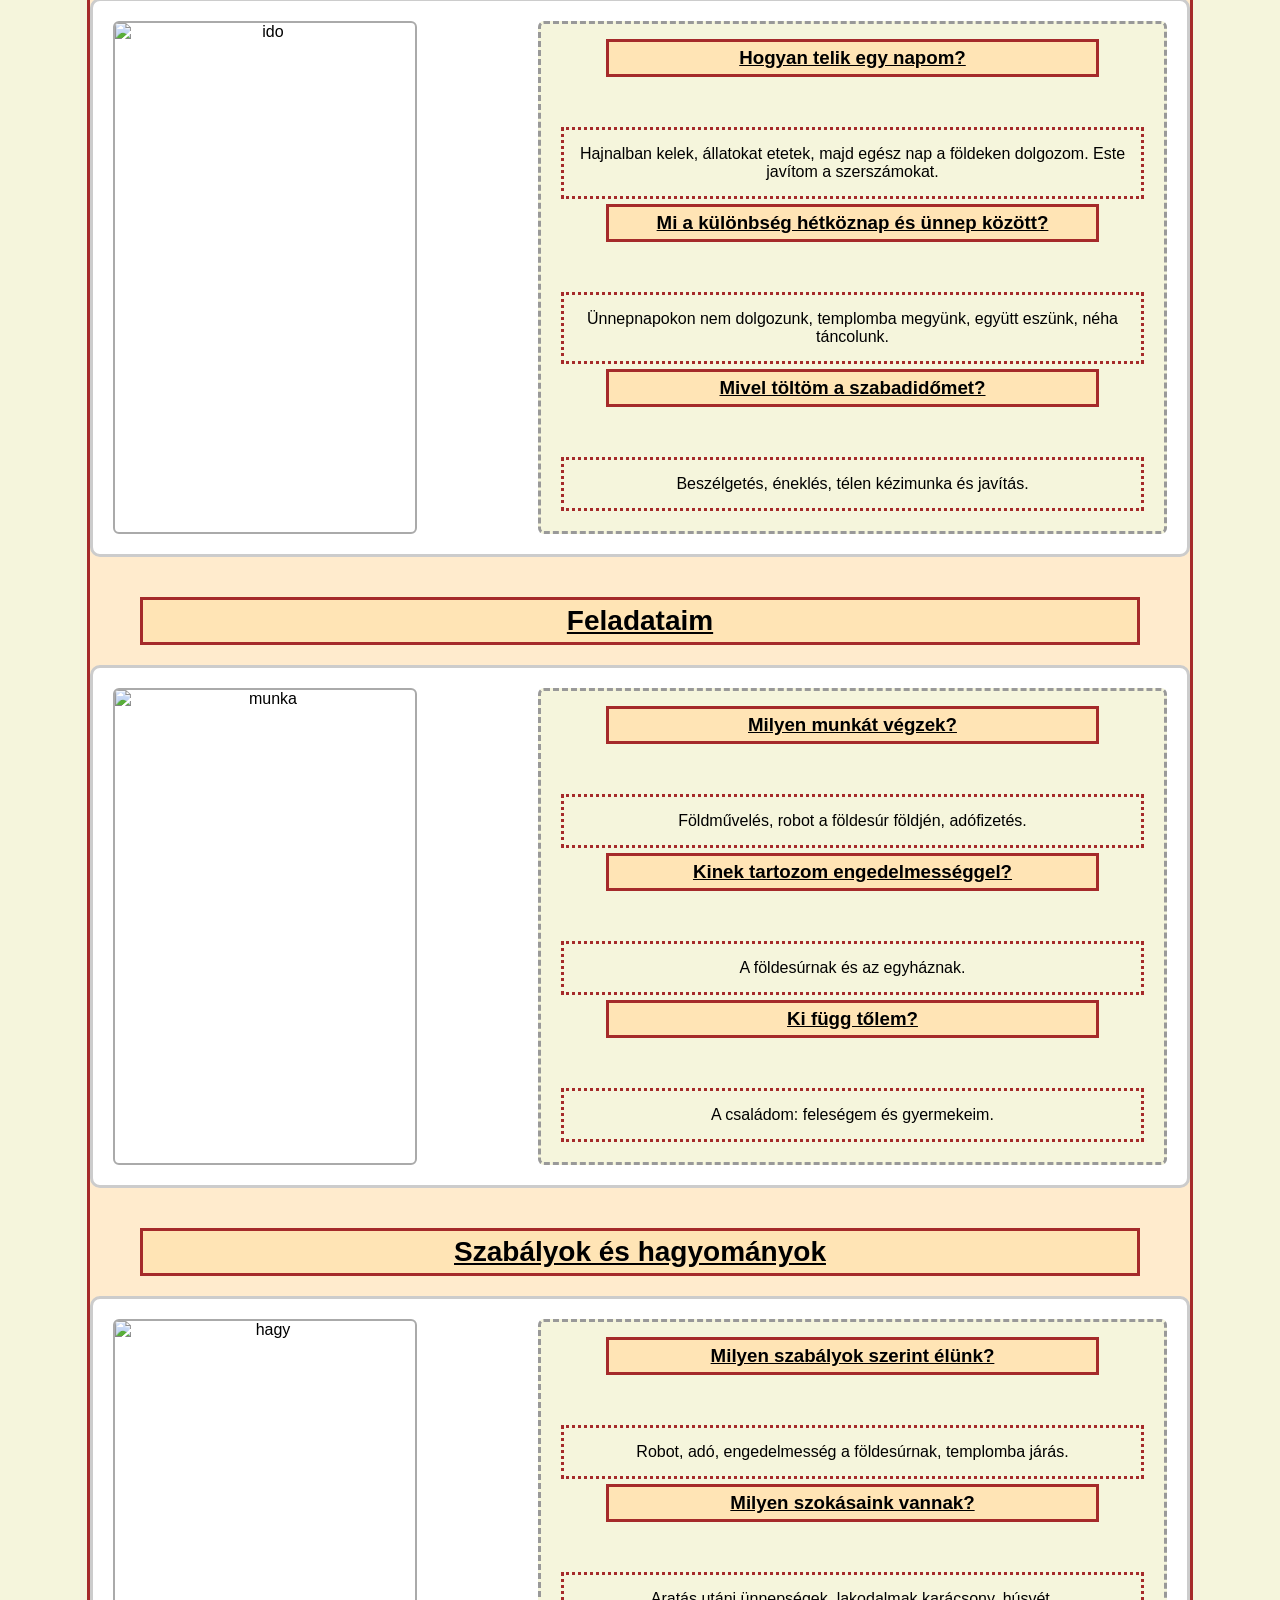
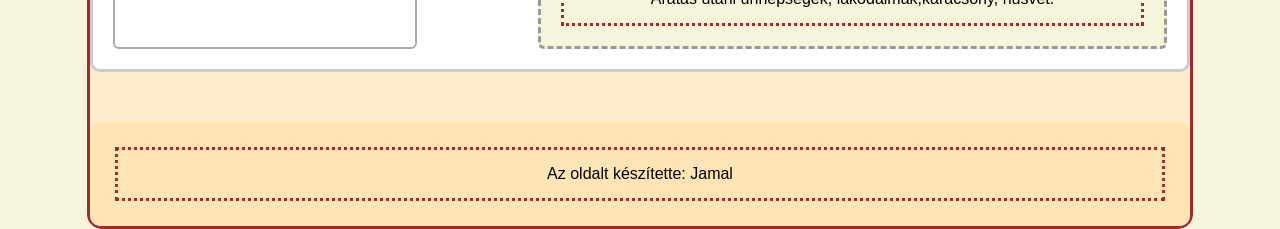
==== commit 605874ab: "vegleges" ====
--- a/index.html
+++ b/index.html
@@ -4,6 +4,7 @@
     <meta charset="UTF-8" />
     <meta name="viewport" content="width=device-width, initial-scale=1.0" />
     <title>AndorDorianJamalcsopi</title>
+
     <link rel="stylesheet" href="menu.css" />
     <link rel="stylesheet" href="formazasok.css" />
     <link rel="stylesheet" href="elrendezes.css" />
@@ -12,259 +13,156 @@
     <main>
       <header>
         <h1>Ilyen a jobbágyság a középkorban</h1>
-        <img src="Dorian.kepek/kicsiközépkori.tisztelet.jpg" alt="tisztelet" />
+        <img src="Dorian.kepek/középkori.tisztelet.jpg" alt="tisztelet" />
       </header>
       <nav>
         <a href="index.html">Kezdőlap</a>
-        <a href="idovonal.html"> Idővonal </a>
-        <a href="fogalomtar.html"> Fogalomtár </a>
+        <a href="idovonal.html">Idővonal</a>
+        <a href="fogalomtar.html">Fogalomtár</a>
       </nav>
       <article>
-        <div class="Jellemzo oltozkodos">
+        <section class="blokkok">
           <h2>Jellemző öltözködés</h2>
-          <div class="viselet_elrend">
+
+          <div class="doboz">
             <div class="img">
-              <img src="Dorian.kepek/kicsijobbagy.ruha.jpg" alt="pityu" />
+              <img src="Andor.kepek/Andor.kepek/jobbagy.ruha.png" alt="ruha" />
             </div>
             <div class="szoveg">
               <h3>Mit viselek?</h3>
               <p>
                 Hosszú ing vagy gatya, ami térdig ér, hozzá szűk nadrágot vagy
                 bocskort. Télen birkabőr suba vagy vastag posztóköpönyeg véd a
-                hidegtől. Fejemen nemezsüveg vagy kalap. Télen birkabőr suba
-                vagy vastag posztóköpönyeg véd a hidegtől. Fejemen nemezsüveg
-                vagy kalap. A feleségem hosszú inget, szoknyát, kötényt és
-                fejkendőt hord. Semmi dísz, semmi szín praktikusnak kell lennie,
-                mert egész nap dolgozom benne. Miből készül a ruhám? Otthon font
-                lenből vagy kenderből szőtt durva vászonból, gyapjúból vagy
-                birkabőrből. A faluban szőnek-fonnak, de festék drága, így fakó
-                barna, egyszínű minden.
+                hidegtől. Fejemen nemezsüveg vagy kalap. A feleségem hosszú
+                inget, szoknyát, kötényt és fejkendőt hord.
               </p>
+
               <h3>Mit árul el rólam a viseletem?</h3>
               <p>
-                Hogy én vagyok a legalacsonyabb réteg: nincs selyem, színes
-                ruha, mint a nemeseknél vagy városi polgároknál. Ruhám mutatja a
-                kemény munkát, a földhöz kötött életet kopott, foltozott, de
-                strapabíró. Aki lát, azonnal tudja: jobbágy vagyok, nem több.
+                A ruhám egyszerű, fakó és praktikus. Mutatja, hogy jobbágy
+                vagyok: sok munka, kevés dísz, semmi luxus.
               </p>
             </div>
           </div>
-        </div>
-        <div class="Kornyezet">
+        </section>
+
+        <!-- KÖRNYEZET -->
+        <section class="blokkok">
           <h2>Környezet</h2>
-          <div class="viselet_elrend">
+
+          <div class="doboz">
             <div class="img">
-              <img src="Dorian.kepek/kicsiközépkori.falu.jpg" alt="falu" />
+              <img src="Andor.kepek/Andor.kepek/középkori.falu.png" alt="falu" />
             </div>
+
             <div class="szoveg">
               <h3>Milyen házban élek?</h3>
               <p>
-                Kis, egyszobásvályog- vagy sárfalú kunyhóban, földpadlóval. A
-                tető nádból vagy szalmából készült, füstlyukkal a kémény
-                helyett. Bent kemence melegít, szalmaágyon alszunk, pár láda van
-                bútor gyanánt ennyi.
+                Kis, egyszobás vályog- vagy sárfalú kunyhóban, földpadlóval.
+                A tető nádból vagy szalmából készült, füstlyukkal a kémény helyett.
               </p>
-              <h3>Van udvarom? Földem? Műhelyem? Váram?</h3>
+
+              <h3>Van udvarom? Földem?</h3>
               <p>
-                Van kis udvarom tyúkokkal, disznóval, esetleg egy tehénnel.
-                Saját telkem van (házhely + veteményeskert + kb. 1 hold
-                szántóföld), de a nagy föld az úr majorsága nekem csak annyi
-                jut, amennyit megművelhetek. Nincs műhelyem, csak szerszámok
-                (kasza, eke, villa). Vár? Az az úrnak van, nekünk kunyhó.
+                Van kis udvarom tyúkokkal, disznóval, esetleg tehénnel. Saját
+                telkem van, de a nagy föld az úré.
               </p>
-              <h3>Hogyan néz ki a településünk?</h3>
+
+              <h3>Hogyan néz ki a település?</h3>
               <p>
-                Szétszórt falu, házak össevissza vannak építve. gyakran patak
-                vagy erdő mellett.Középen a templom vagy kápolna. Az utcákon
-                állatok szabadon futkároznak.
+                Szétszórt falu, házak összevissza építve, középen templommal.
               </p>
             </div>
           </div>
-        </div>
+        </section>
 
-        <div class="eletmod">
+        <!-- ÉLETMÓD -->
+        <section class="blokkok">
           <h2>Életmód</h2>
 
-          <div class="viselet_elrend">
+          <div class="doboz">
             <div class="img">
-              <img src="Dorian.kepek/kicsiszabadido.jpg" alt="ido" />
+              <img src="Jamal.kepek/szabadido.jpg" alt="ido" />
             </div>
+
             <div class="szoveg">
-              <h3>Hogyan telik egy hétköznapom?</h3>
+              <h3>Hogyan telik egy napom?</h3>
               <p>
-                Jobbágyként hajnalban kelek. Amint felkel a nap, már kint vagyok
-                az udvaron. Ellátom az állatokat, vizet hozok a kútról, majd
-                kimegyek a földekre dolgozni. Egész nap a földet művelem:
-                szántok, vetek, gyomlálok vagy aratok, attól függően, melyik
-                évszak van. Délben rövid pihenőt tartok, kenyeret és hagymát
-                eszem, majd estig folytatom a munkát. Naplemente után térek
-                haza, ahol még segítek a családnak, megjavítom a szerszámokat,
-                vagy előkészítem a másnapi munkát.
+                Hajnalban kelek, állatokat etetek, majd egész nap a földeken
+                dolgozom. Este javítom a szerszámokat.
               </p>
 
-              <h3>Van-e különbség a hétköznap és az ünnep között?</h3>
+              <h3>Mi a különbség hétköznap és ünnep között?</h3>
               <p>
-                Igen, nagy különbség van. Hétköznap keményen dolgozom, alig van
-                pihenő. Ünnepnapokon viszont nem dolgozunk a földeken. Elmegyünk
-                a templomba, tiszta ruhát veszünk fel, és együtt vagyunk a
-                családdal. Ilyenkor jobb ételek kerülnek az asztalra, és néha
-                még éneklünk vagy táncolunk is. Az ünnep ritka öröm a sok munka
-                között.
+                Ünnepnapokon nem dolgozunk, templomba megyünk, együtt eszünk,
+                néha táncolunk.
               </p>
+
               <h3>Mivel töltöm a szabadidőmet?</h3>
               <p>
-                Kevés szabadidőm van, de amikor akad egy kis időm, a családommal
-                beszélgetek, vagy a falubeliekkel ülök össze. Néha éneklünk,
-                mesélünk egymásnak. Télen, amikor kevesebb a mezei munka, több
-                idő jut javításra, kézimunkára vagy történetmesélésre.
+                Beszélgetés, éneklés, télen kézimunka és javítás.
               </p>
             </div>
           </div>
-        </div>
-        <div class="Feladataim">
+        </section>
+
+        <!-- FELADATAIM -->
+        <section class="blokkok">
           <h2>Feladataim</h2>
-          <div class="viselet_elrend">
+
+          <div class="doboz">
             <div class="img">
-              <img src="Dorian.kepek/kicsimunka.jpg" alt="munka" />
+              <img src="Jamal.kepek/munka.jpg" alt="munka" />
             </div>
+
             <div class="szoveg">
               <h3>Milyen munkát végzek?</h3>
               <p>
-                Földműveléssel foglalkozom. A saját kis telkemen termelek
-                gabonát és zöldséget a családom számára. Emellett robotot
-                teljesítek a földesúr földjén is: szántok, aratok, építkezésen
-                segítek vagy fuvarozok. Adót fizetek terményben és pénzben is.
+                Földművelés, robot a földesúr földjén, adófizetés.
               </p>
+
               <h3>Kinek tartozom engedelmességgel?</h3>
               <p>
-                Engedelmességgel tartozom a földesuramnak, mert az ő földjén
-                élek és dolgozom. Követnem kell a szabályait, és teljesítenem
-                kell a kötelezettségeimet. Emellett tisztelem az egyházat és a
-                falu bíráját is.
+                A földesúrnak és az egyháznak.
               </p>
+
               <h3>Ki függ tőlem?</h3>
               <p>
-                A családom tőlem függ: a feleségem és a gyermekeim az én
-                munkámból élnek. Ha jól dolgozom és jó termés van, akkor van mit
-                enniük. Ha rossz évünk van, mindannyian szenvedünk.
+                A családom: feleségem és gyermekeim.
               </p>
             </div>
           </div>
-        </div>
-        <div class="Unnepek">
-          <h2>Unnepek</h2>
-          <div class="viselet_elrend">
+        </section>
+
+        <!-- SZABÁLYOK ÉS HAGYOMÁNYOK -->
+        <section class="blokkok">
+          <h2>Szabályok és hagyományok</h2>
+
+          <div class="doboz">
             <div class="img">
-              <img src="Dorian.kepek/kicsiunnepihagyomány.jpg" alt="Unnep" />
+              <img src="Jamal.kepek/unnepihagyomány.jpg" alt="hagy" />
             </div>
+
             <div class="szoveg">
-              <h3>Milyen írott vagy íratlan szabályok szerint élünk?</h3>
+              <h3>Milyen szabályok szerint élünk?</h3>
               <p>
-                A karácsony, a húsvét és a falusi búcsúk lennének a legszebb
-                ünnepeim; jobbágyként ezek a napok hozzák el a ritka pihenést a
-                kemény robot közepette. Mise után nagy lakomát csapunk a
-                családommal, táncolunk, muzsikálunk, és az egész falu együtt
-                mulat. Ezek lennének számomra a legboldogabb pillanatok.
-                Számomra ezek az ünnepek most is lelki vigaszt, reményt és erős
-                összetartozást jelentenek egy olyan világban, ahol a mindennapok
-                tele vannak fáradsággal és szegénységgel.
+                Robot, adó, engedelmesség a földesúrnak, templomba járás.
               </p>
+
+              <h3>Milyen szokásaink vannak?</h3>
+              <p>
+                Aratás utáni ünnepségek, lakodalmak,karácsony, húsvét.
+                </p>
             </div>
           </div>
-        </div>
-        <div class="Kotelezettsegek es felelmek">
-          <h2>Kötelezettségek</h2>
-          <div class="kotelezet_elrend">
-            <div class="img">
-              <img src="Dorian.kepek/kicsifelelem2.jpg" alt="felelem" />
-            </div>
-            <div class="szoveg">
-              <p>
-                Robotot kellett teljesítenem, hetente több napot a földesúr
-                földjén dolgoztam. Terményadót adtam (kilencedet), és az
-                egyháznak tizedet fizettem. Pénzben is adóztam, és engedélyt
-                kellett kérnem, ha költözni vagy házasodni akartam.
-              </p>
-              <h3>félelmek</h3>
-              <p>
-                Féltem a túl nagy adóktól és a büntetéstől, ha nem tudtam
-                teljesíteni a robotot. Tartottam a rossz terméstől, az
-                éhínségtől és a háborúktól. Attól is féltem, hogy a földesúr
-                önkényesen még több terhet ró rám, és nem tudom eltartani a
-                családomat.
-              </p>
-            </div>
-          </div>
-        </div>
-        <div class="Viselkedes es emberi kapcsolatok">
-          <h2>Viselkedés és emberi kapcsolatok</h2>
-          <div class="viselet_elrend">
-            <div class="img">
-              <img src="Dorian.kepek/kicsiunnamed.jpg" alt="social" />
-            </div>
-            <div class="szoveg">
-              <h3>Hogyan viselkedünk egymással?</h3>
-              <p>
-                Tisztelettel és óvatosan a faluban összetartunk, mert együtt
-                élünk-halunk, de van pletyka, irigység is, ha valaki többet
-                termel. Családban szigorú a rend: az apa parancsol, anya vezeti
-                a háztartást, a gyerekek engedelmeskednek.
-              </p>
-              <h3>Milyen alá- és fölérendeltségi viszonyok vannak?</h3>
-              <p>
-                Nagyon erős hierarchia: a földesúr felettünk áll, neki
-                engedelmeskedünk vakon. A papnak is tisztelet jár, mert Isten
-                nevében beszél. Otthon az apa a család feje, feleség és gyerekek
-                alatta. A faluban az idősebbeknek jár a tisztelet.
-              </p>
-              <h3>Mit jelent a becsület, hűség, vallás szerepe?</h3>
-              <p>
-                Becsület = hogy betartom a szavam, keményen dolgozom, nem lopok
-                ha elveszítem, kiközösítenek a faluból. Hűség = az úrnak való
-                engedelmesség, cserébe véd minket. Vallás = mindenünk alapja:
-                naponta imádkozunk, vasárnap templomba megyünk, gyónunk Isten
-                félése és a remény tart életben minket a nehéz időkben.
-              </p>
-            </div>
-          </div>
-        </div>
-        <div class="Szabalyok es hagyomanyok">
-          <h2>Szabályok és hagyományok</h2>
-          <div class="szabaly_elrend">
-            <div class="img">
-              <img src="Dorian.kepek/kicsi" alt="" />
-            </div>
-            <div class="szoveg">
-              <h3>Milyen írott vagy íratlan szabályok szerint élünk?</h3>
-              <p>
-                Jobbágyként szigorú szabályok szerint élünk. Írott szabályok
-                határozzák meg, hogy mennyi robotot kell teljesítenem a földesúr
-                földjén, mennyi adót kell fizetnem, és milyen szolgáltatásokkal
-                tartozom. Nem költözhetek el szabadon, és engedelmességgel
-                tartozom a földesuramnak. Az egyház szabályai is fontosak:
-                vasárnap templomba kell mennünk, meg kell tartanunk a böjtöket
-                és az egyházi ünnepeket. Íratlan szabály is sok van. Tisztelnünk
-                kell az idősebbeket, segítenünk kell a szomszédokat aratáskor
-                vagy baj esetén. Nem illik szégyent hozni a családra, és fontos,
-                hogy összetartsunk a faluban.
-              </p>
-              <h3>Milyen szokásaink vannak?</h3>
-              <p>
-                Szokásaink főleg az évszakokhoz és az egyházi ünnepekhez
-                kapcsolódnak. Aratás után gyakran tartunk kisebb ünnepséget.
-                Lakodalmak alkalmával az egész falu együtt ünnepel, éneklünk és
-                táncolunk. Karácsonykor és húsvétkor különleges ételeket
-                készítünk. A keresztelők, esküvők és temetések fontos közösségi
-                események. Ezek a hagyományok segítenek abban, hogy a sok munka
-                és nehézség mellett is érezzük, hogy összetartozunk.
-              </p>
-            </div>
-          </div>
-        </div>
+        </section>
+
       </article>
+
       <footer>
-        <p>Az oldalt Készítette: Jamal</p>
+        <p>Az oldalt készítette: Jamal</p>
       </footer>
+
     </main>
   </body>
-</html>
+</html>
--- a/formazasok.css
+++ b/formazasok.css
@@ -13,7 +13,7 @@
 
 img {
   width: 80%;
-  max-width: 350px;
+  max-width: 300px;
 }
 
 body {
@@ -30,21 +30,21 @@
 border:solid brown;
 margin:50px;
 padding:5px;
-border-radius: 15px;
+
 background-color: moccasin;}
 
 h2{text-decoration:underline;
 border:solid brown;
 margin:50px;
 padding:5px;
-border-radius: 15px;
+
 background-color: moccasin;}
 
 h3{text-decoration:underline;
 border:solid brown;
 padding:5px;
 margin:50px;
-border-radius: 15px;
+
 background-color: moccasin;
 }
 
@@ -52,3 +52,5 @@
   border-color: red;
   background-color: white;
 }
+
+
--- a/elrendezes.css
+++ b/elrendezes.css
@@ -1,27 +1,100 @@
-p{margin: 5px;
-font-family: Arial, Helvetica, sans-serif;}
 
-h1{text-decoration:underline;
-border:solid brown;
-margin:50px;
-padding:5px;
-border-radius: 15px;
+
+body {
+    margin: 0;
+    padding: 0;
+    font-family: Arial, sans-serif;
+    background: beige;
+
 }
 
-h2{text-decoration:underline;
-border:solid brown;
-margin:50px;
-padding:5px;
-border-radius: 15px;
+main {
+    width: 90%;
+    max-width: 1100px;
+    margin: auto;
 }
 
-h3{text-decoration:underline;
-border:solid brown;
-padding:5px;
-margin:50px;
-border-radius: 15px;
+
+header {
+    text-align: center;
+    margin-bottom: 30px;
 }
 
-a:hover{
-    border-color: red;
-}+header img {
+    width: 60%;
+    max-width: 500px;
+    border-radius: 10px;
+}
+
+nav {
+    display: flex;
+    justify-content: center;
+    gap: 20px;
+    margin-bottom: 40px;
+}
+
+nav a {
+    text-decoration: none;
+    font-size: 20px;
+    color: black;
+    padding: 8px 15px;
+    border: 2px solid #ff0202bd;
+    border-radius: 5px;
+    background: moccasin;
+}
+
+nav a:hover {
+    background: #bbb;
+}
+
+.blokkok h2 {
+    text-align: center;
+    font-size: 28px;
+    margin-bottom: 20px;
+    margin-top: 40px;
+}
+
+
+.doboz {
+    display: flex;
+    align-items: stretch;   
+    gap: 25px;
+    border: 3px solid #ccc;
+    padding: 20px;
+    background: white;
+    border-radius: 10px;
+    margin-bottom: 40px;
+}
+
+.doboz .img {
+    width: 400px;           
+    height: auto;
+    display: flex;         
+}
+
+.doboz .img img {
+    width: 100%;
+    height: auto;
+    object-fit: contain;     
+    border-radius: 6px;
+    border: 2px solid #aaa;
+}
+
+.doboz .szoveg {
+    border: 3px dashed #999;
+    padding: 15px;
+    background: beige;
+    flex: 1;
+    border-radius: 6px;
+}
+
+.doboz .szoveg h3 {
+    margin-top: 0;
+}
+footer {
+    text-align: center;
+    margin-top: 50px;
+    padding: 20px;
+    background: moccasin;
+    border-radius: 10px;
+}
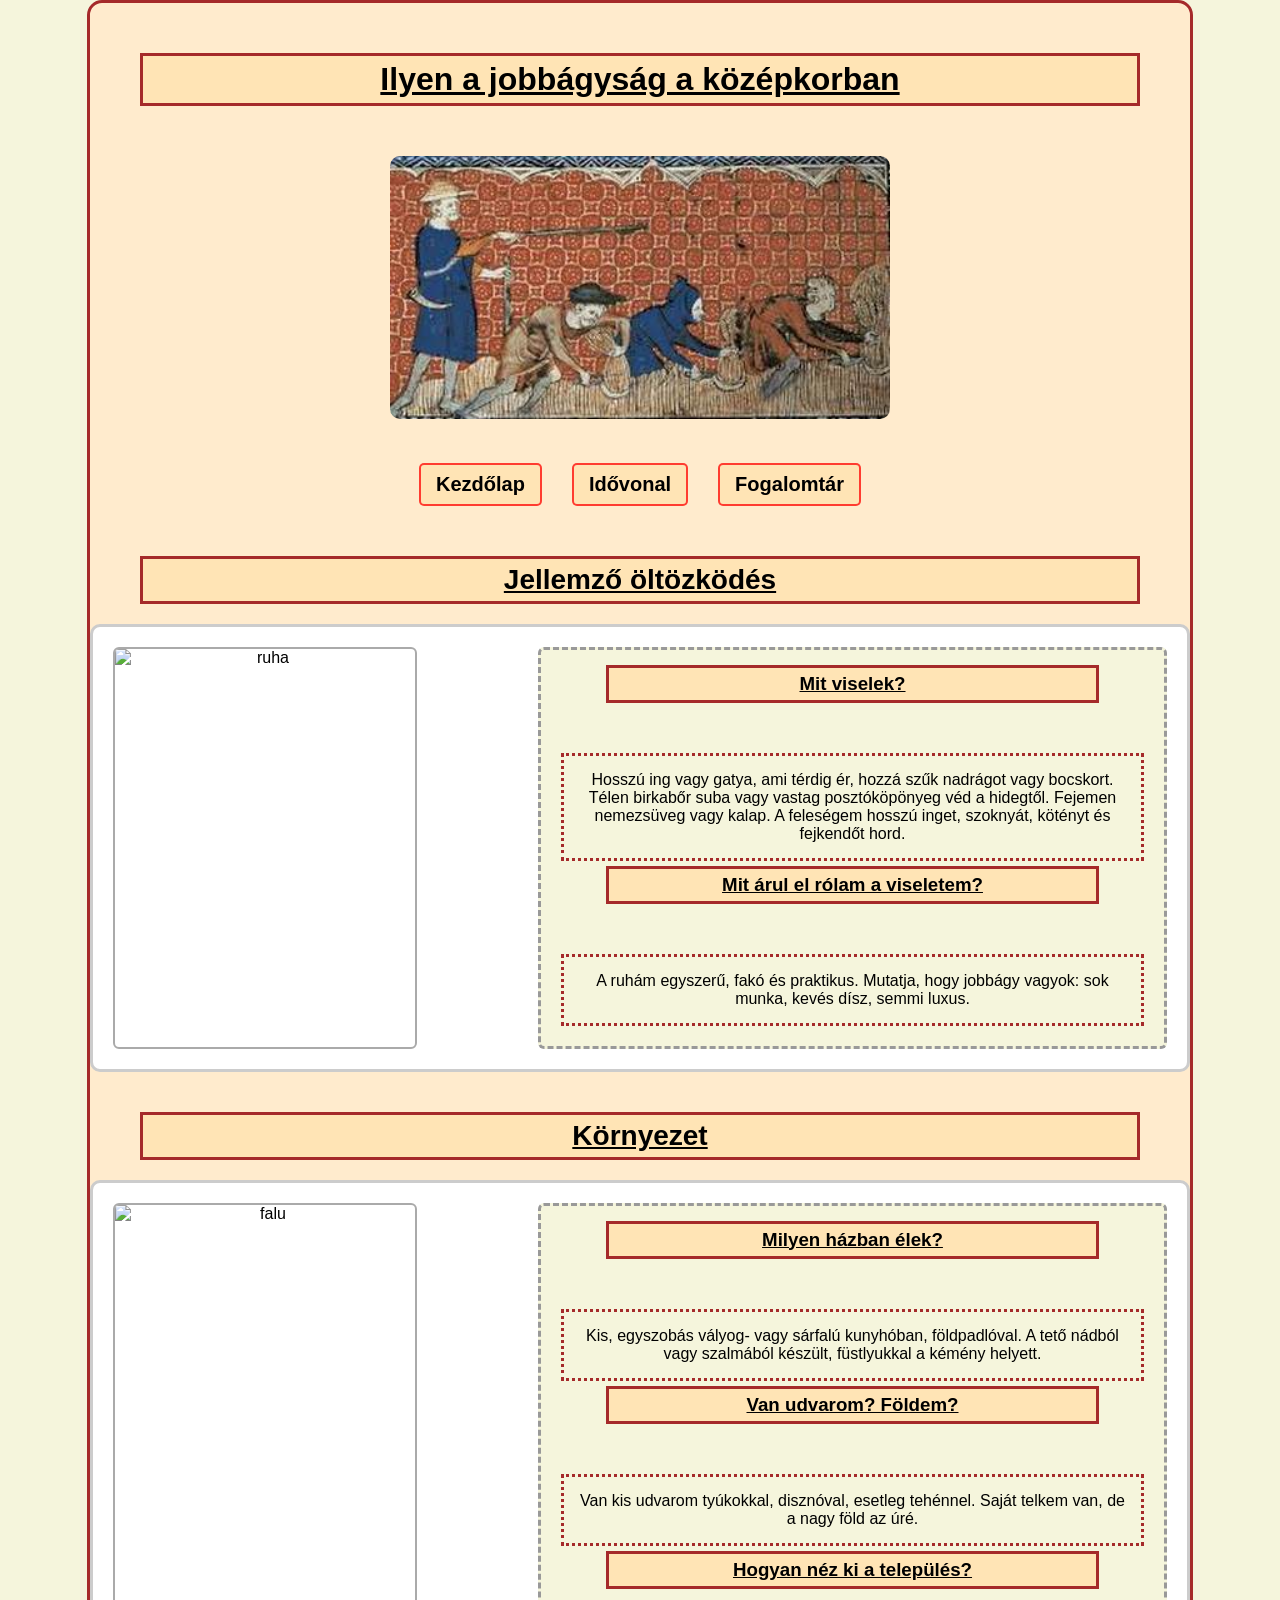
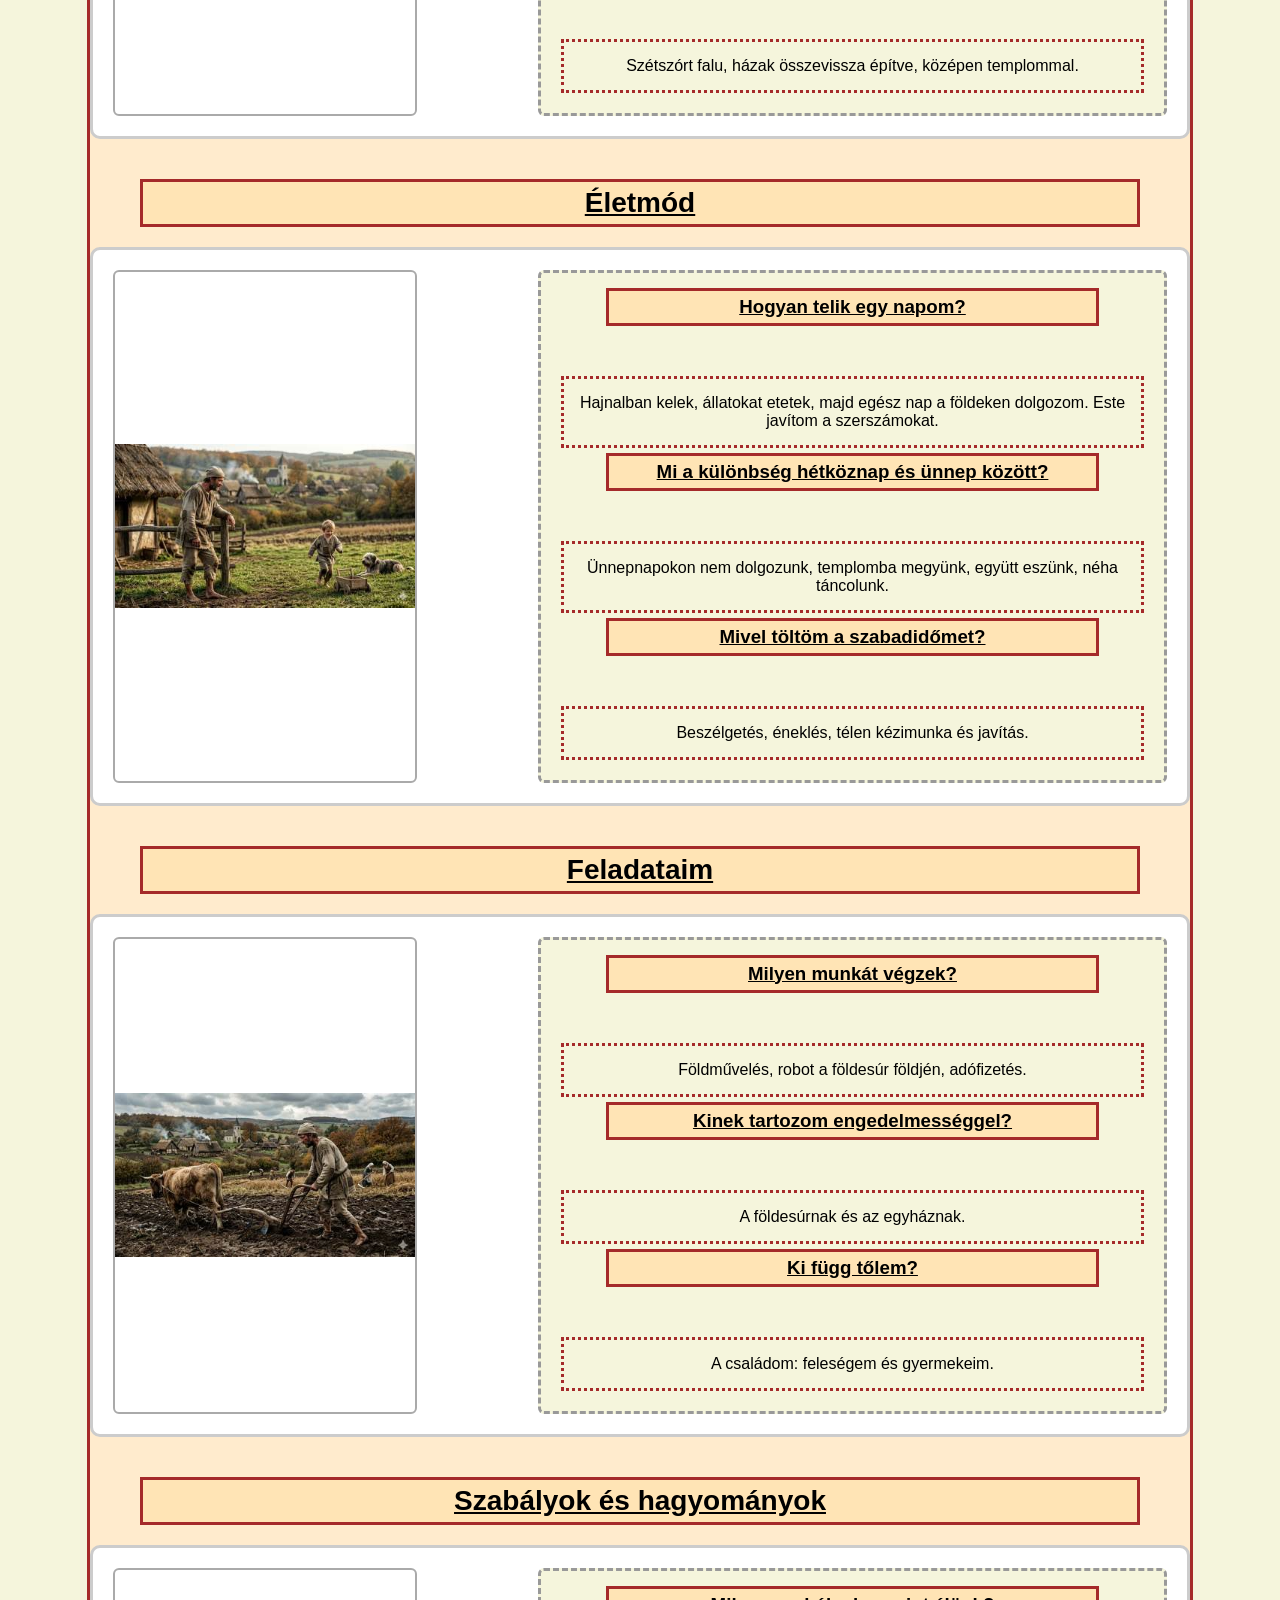
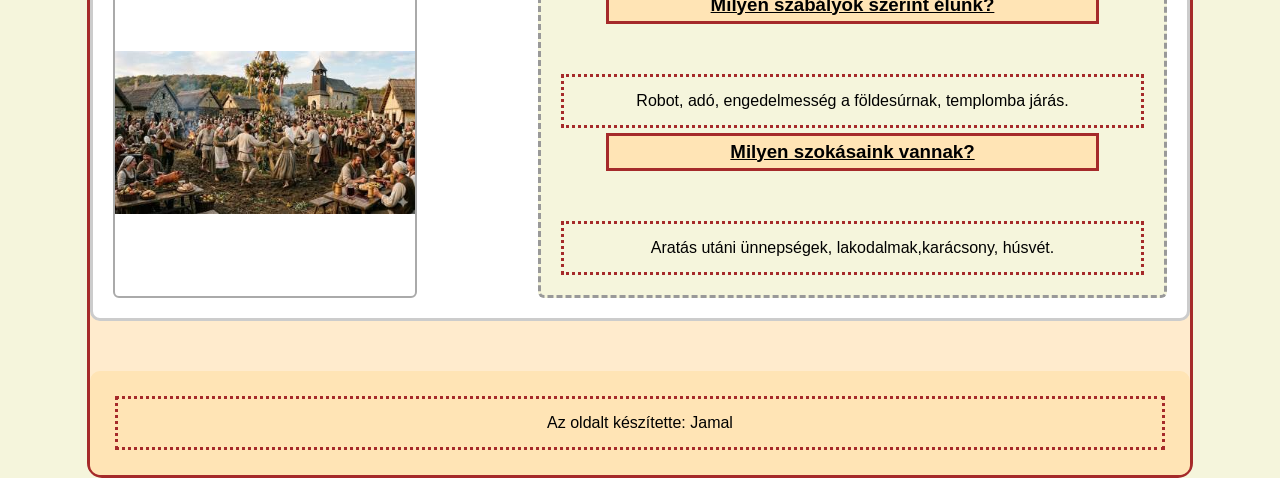
==== commit e88eef1d: "Merge branch 'main' of https://github.com/andorvok/kozepkor_csoportmunka_9_2026" ====
--- a/index.html
+++ b/index.html
@@ -13,7 +13,7 @@
     <main>
       <header>
         <h1>Ilyen a jobbágyság a középkorban</h1>
-        <img src="Dorian.kepek/középkori.tisztelet.jpg" alt="tisztelet" />
+        <img src="Dorian.kepek/kicsiközépkori.tisztelet.jpg" alt="tisztelet" />
       </header>
       <nav>
         <a href="index.html">Kezdőlap</a>
@@ -82,7 +82,7 @@
 
           <div class="doboz">
             <div class="img">
-              <img src="Jamal.kepek/szabadido.jpg" alt="ido" />
+              <img src="Dorian.kepek/kicsiszabadido.jpg" alt="ido" />
             </div>
 
             <div class="szoveg">
@@ -112,7 +112,7 @@
 
           <div class="doboz">
             <div class="img">
-              <img src="Jamal.kepek/munka.jpg" alt="munka" />
+              <img src="Dorian.kepek/kicsimunka.jpg" alt="munka" />
             </div>
 
             <div class="szoveg">
@@ -140,7 +140,7 @@
 
           <div class="doboz">
             <div class="img">
-              <img src="Jamal.kepek/unnepihagyomány.jpg" alt="hagy" />
+              <img src="Dorian.kepek/kicsiunnepihagyomány.jpg" alt="Unnep" />
             </div>
 
             <div class="szoveg">
